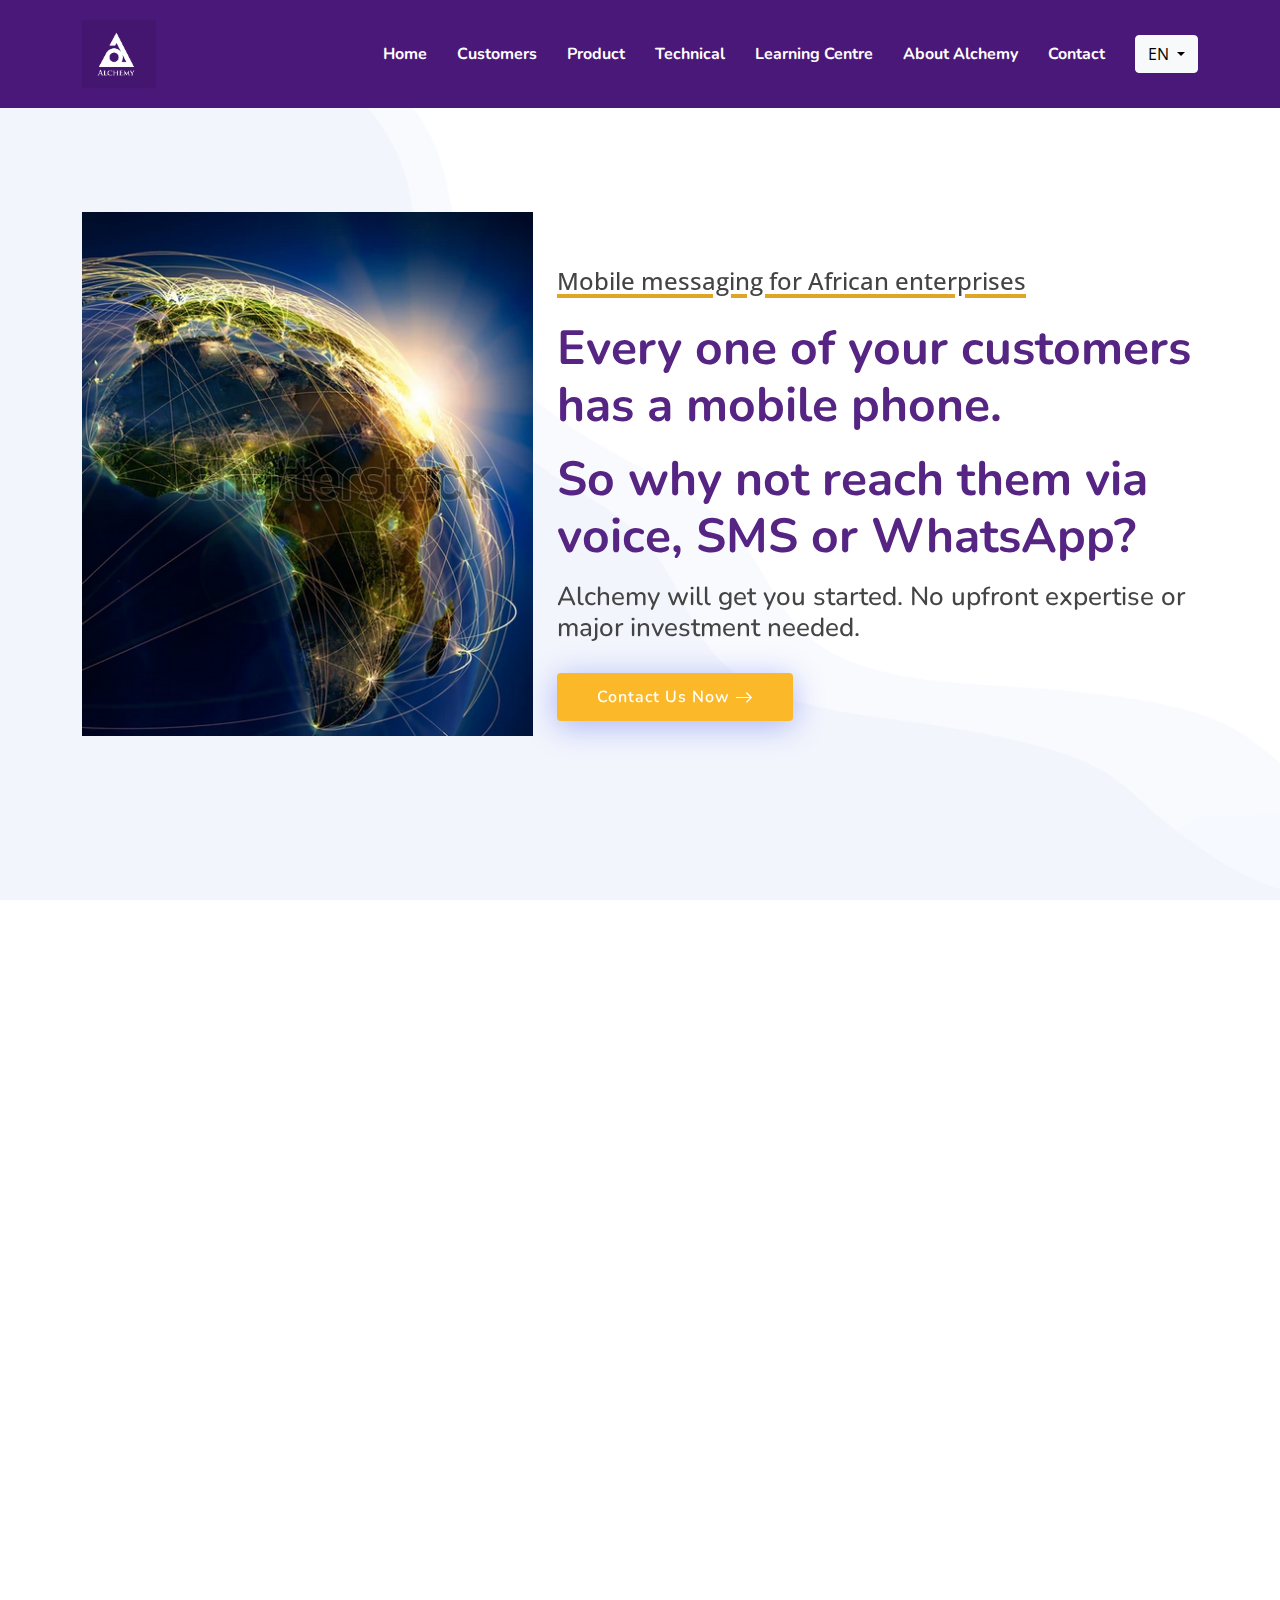
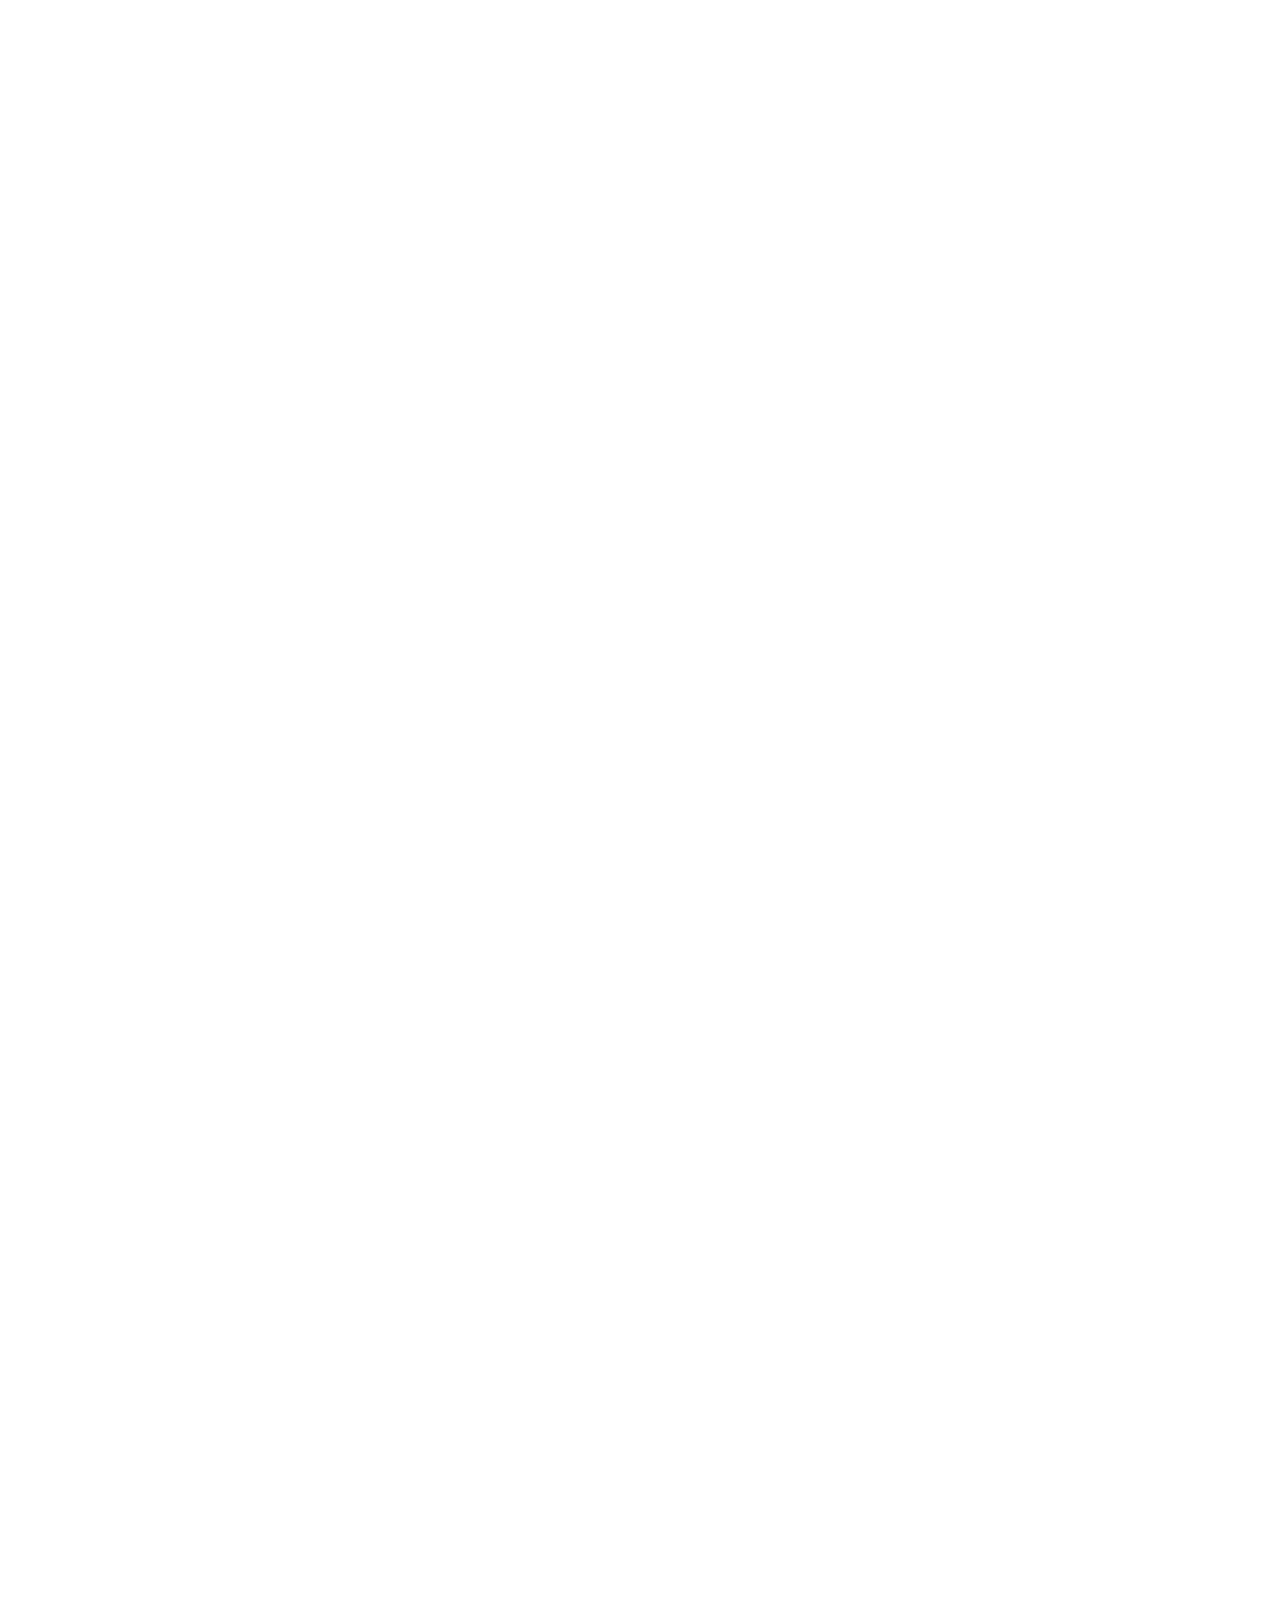
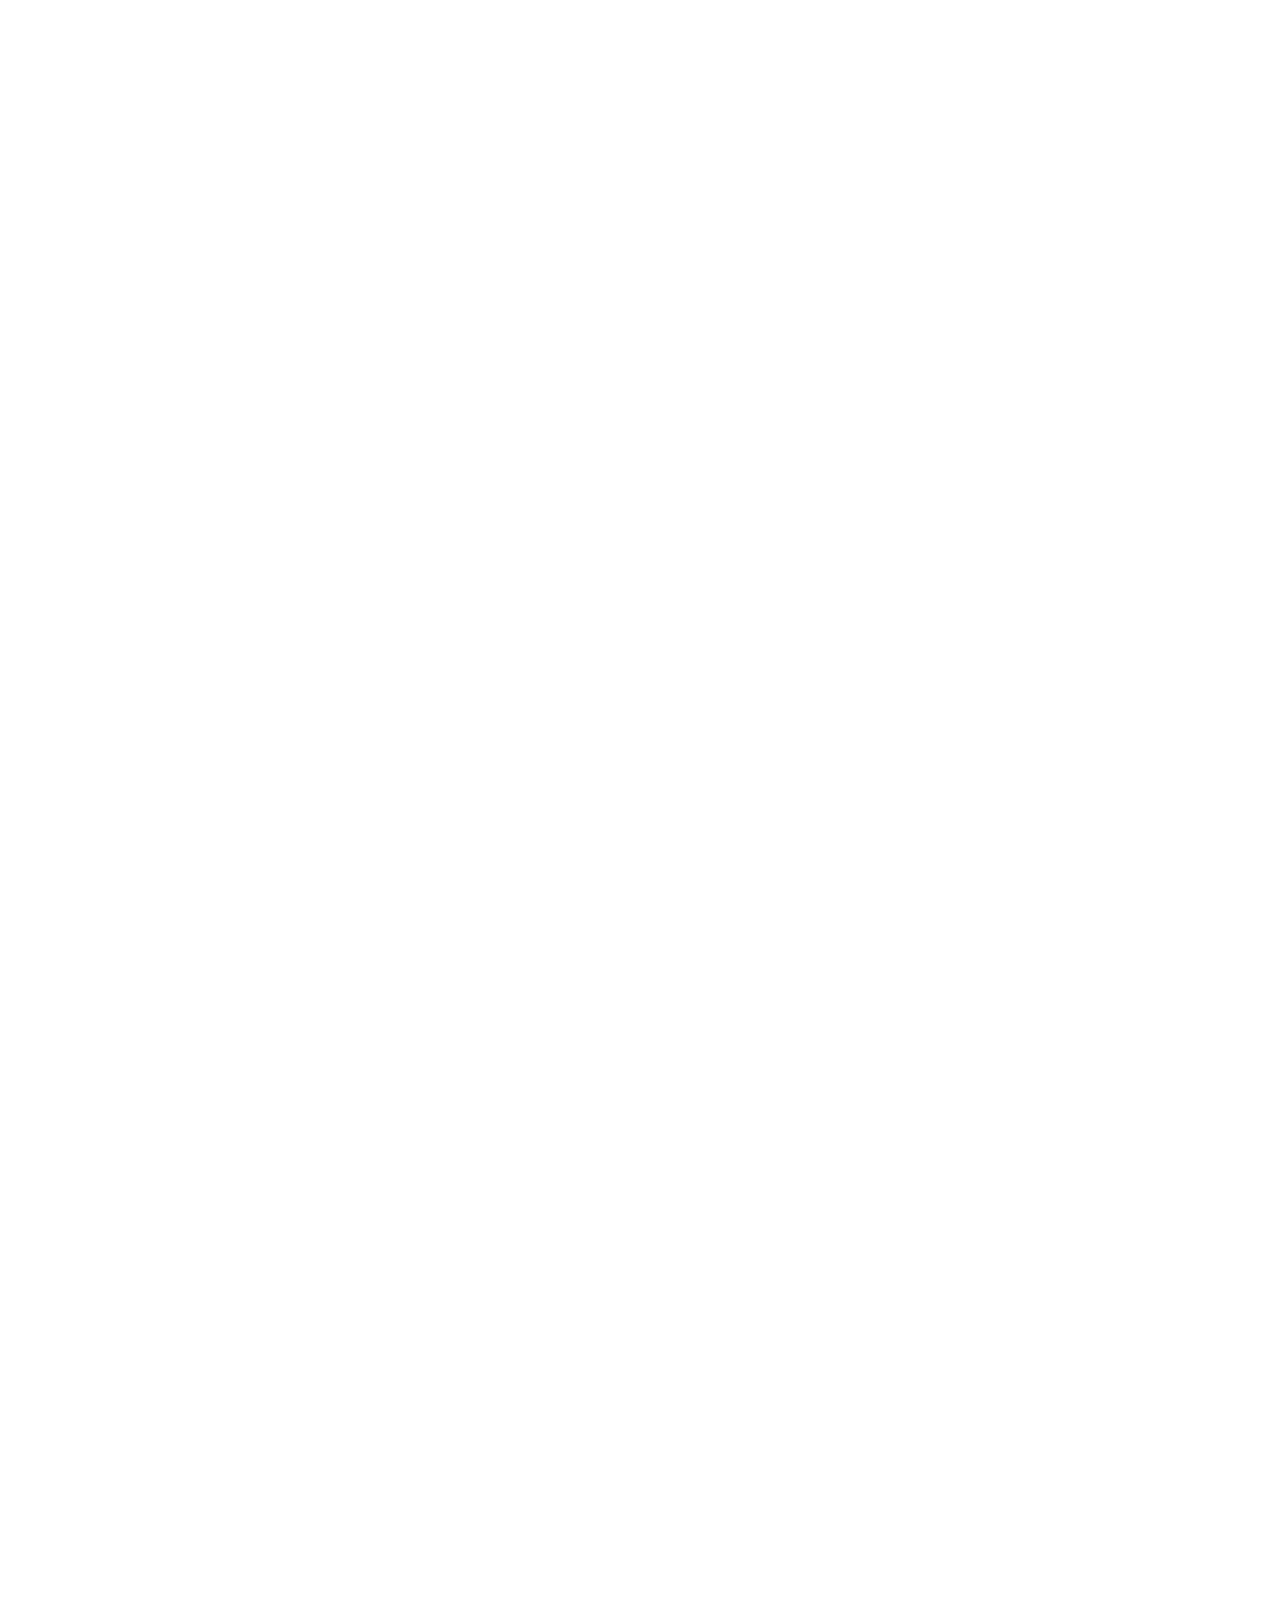
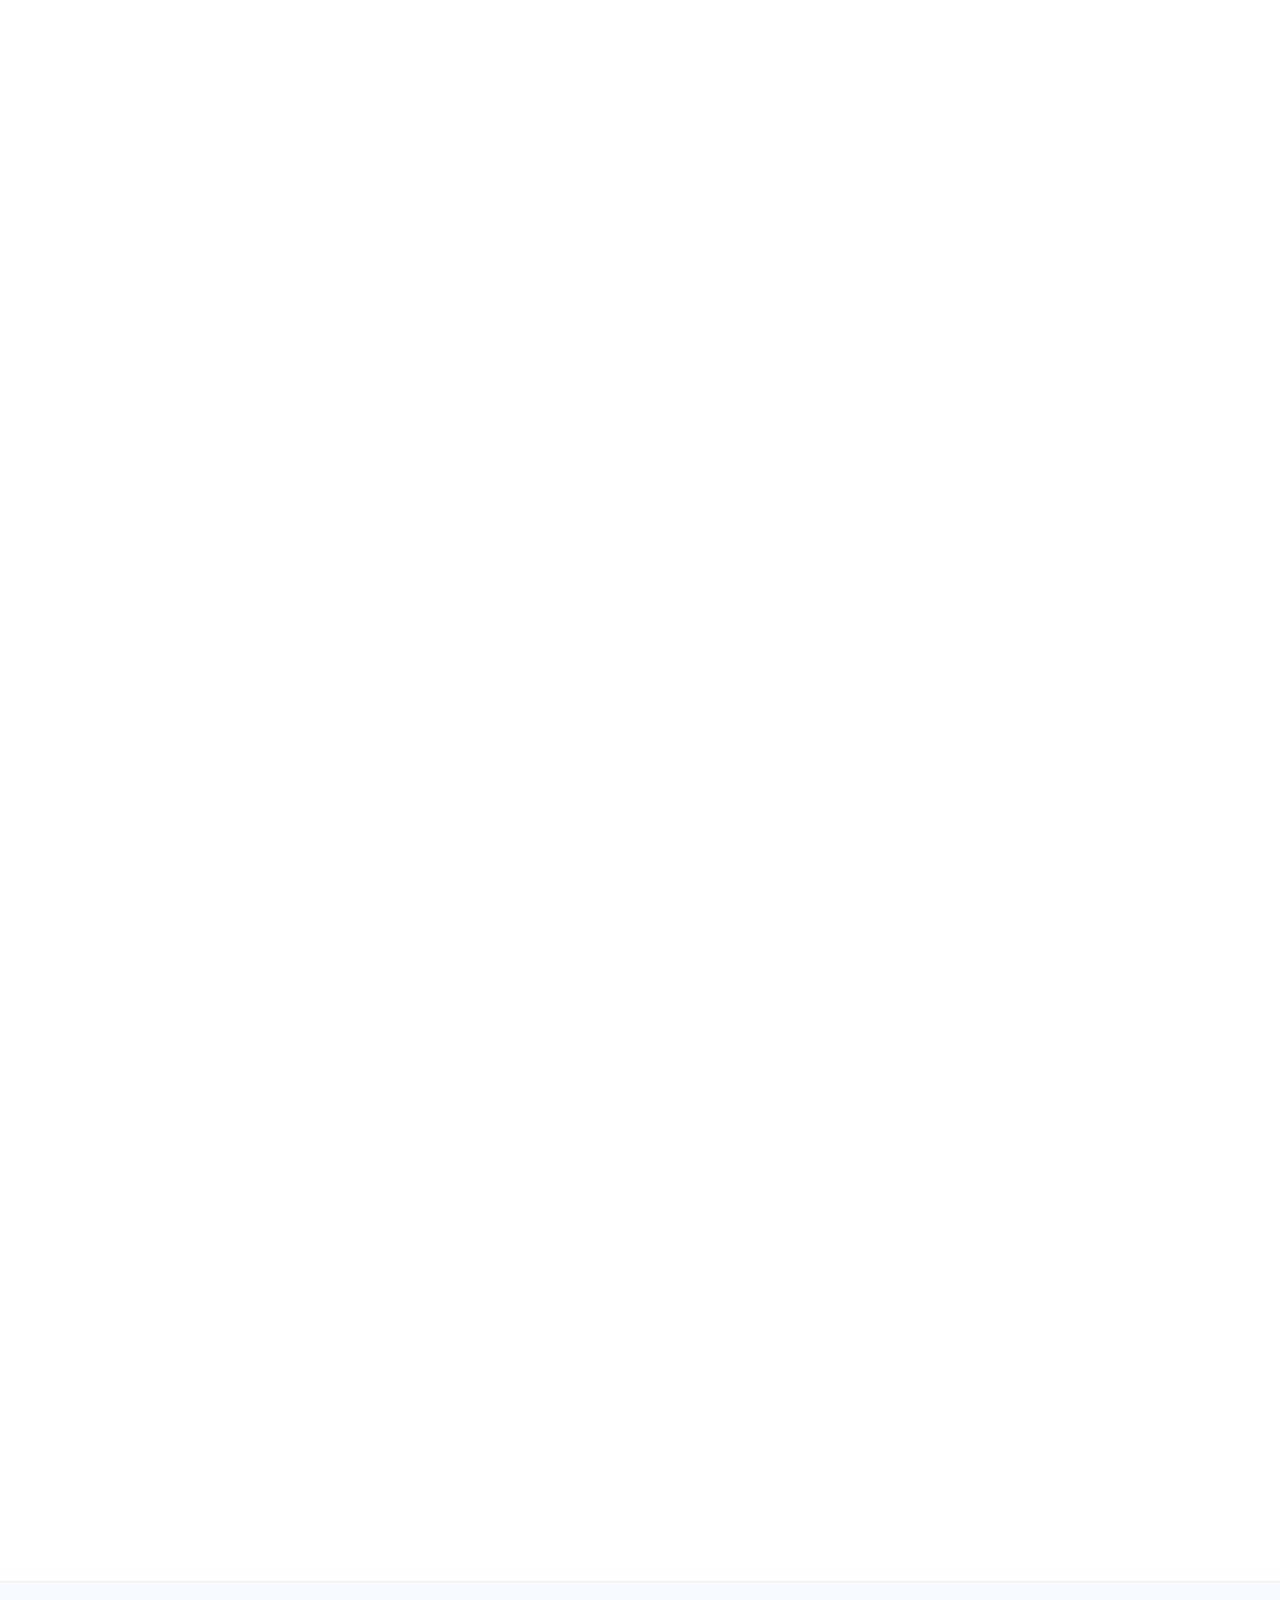
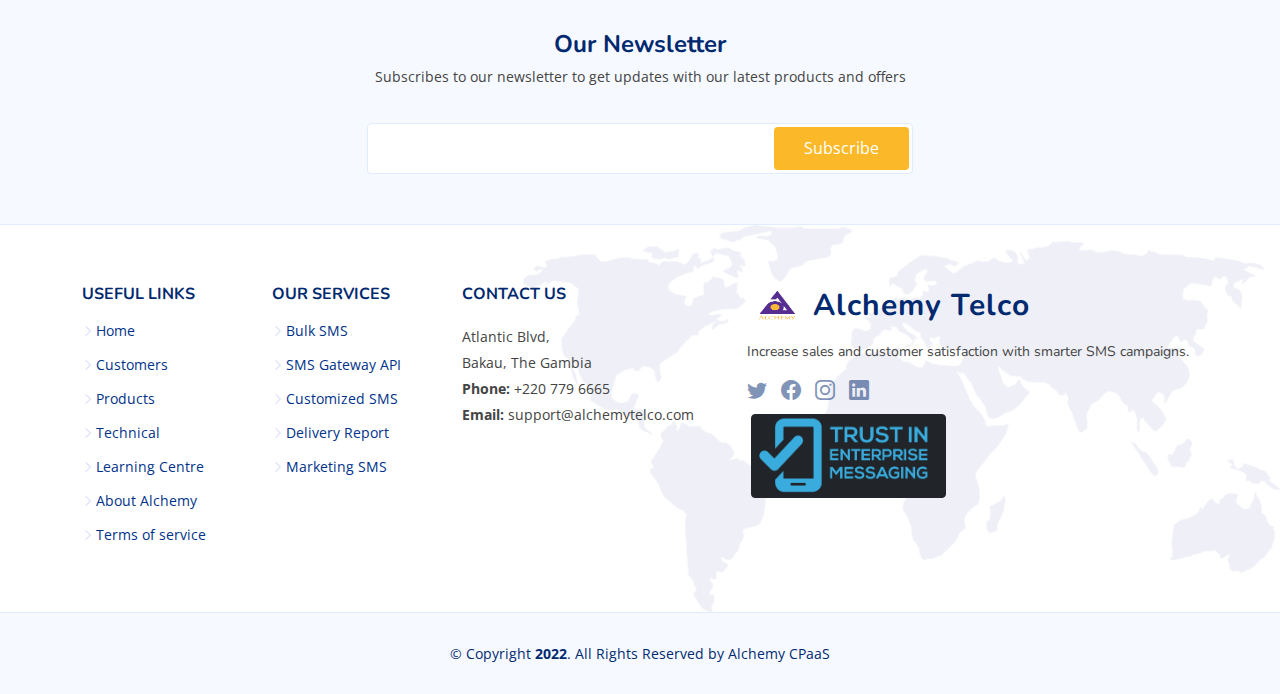
==== index.html @ ebdb703c "first commit" ====
<!DOCTYPE html>
<html lang="en">

<head>
  <meta charset="utf-8">
  <meta content="width=device-width, initial-scale=1.0" name="viewport">

  <title>Alchemy Marketing UI Mockup</title>
  <meta content="" name="description">

  <meta content="" name="keywords">

  <!-- Favicons -->
  <link href="assets/img/favicon.jpg" rel="icon">
  <link href="assets/img/favicon.jpg" rel="apple-touch-icon">

  <!-- Google Fonts -->
  <link href="https://fonts.googleapis.com/css?family=Open+Sans:300,300i,400,400i,600,600i,700,700i|Nunito:300,300i,400,400i,600,600i,700,700i|Poppins:300,300i,400,400i,500,500i,600,600i,700,700i" rel="stylesheet">

  <!-- Vendor CSS Files -->
  <link href="assets/vendor/aos/aos.css" rel="stylesheet">
  <link href="assets/vendor/bootstrap/css/bootstrap.min.css" rel="stylesheet">
  <link href="assets/vendor/bootstrap-icons/bootstrap-icons.css" rel="stylesheet">
  <link href="assets/vendor/glightbox/css/glightbox.min.css" rel="stylesheet">
  <link href="assets/vendor/remixicon/remixicon.css" rel="stylesheet">
  <link href="assets/vendor/swiper/swiper-bundle.min.css" rel="stylesheet">

    <!-- BS5 Icons -->
  <link rel="stylesheet" href="https://cdn.jsdelivr.net/npm/bootstrap-icons@1.8.1/font/bootstrap-icons.css">

  <!-- Template Main CSS File -->
  <link href="assets/css/style.css" rel="stylesheet">

  <!-- Template Main CSS File -->
  <link href="assets/css/custom.css" rel="stylesheet">

  <!-- Flags Icon -->
  <link rel="stylesheet" href="https://cdnjs.cloudflare.com/ajax/libs/flag-icon-css/3.5.0/css/flag-icon.min.css">
</head>

<body>

  <!-- ======= Header ======= -->
  <header id="header" class="header fixed-top">
    <div class="container-fluid container-xl d-flex align-items-center justify-content-between">

      <a href="index.html" class="logo d-flex align-items-center bg-al-purple-img p-1">
        <img src="assets/img/Alchemy logo white_Final.png" class="rounded" alt="logo" width="60" height="60">
      </a>

      <nav id="navbar" class="navbar">
        <ul>
          <li><a class="nav-link scrollto active" href="index.html">Home</a></li>
          <li><a class="nav-link scrollto" href="#!">Customers</a></li>
          <li><a class="nav-link scrollto" href="#!">Product</a></li>
          <li><a class="nav-link scrollto" href="#!">Technical</a></li>
          <li><a class="nav-link scrollto" href="#!">Learning Centre</a></li>
          
          <li><a class="nav-link scrollto" href="#!">About Alchemy</a></li>
          <li><a class="nav-link scrollto" href="#contact">Contact</a></li>
          <!-- <li><a class="getstarted scrollto" href="#about">About Alchemy</a></li> -->
          <li class="ml-5"><a href="#"></a></li>
          <li>
            <div class="dropdown">
              <button type="button" class="btn btn-light dropdown-toggle" data-bs-toggle="dropdown">
                <span class="flag-icon flag-icon-gb"></span><span> EN</span>
              </button>
              <ul class="dropdown-menu bg-light">
                <li>
                  <a class="dropdown-item text-dark" href="#!">
                    <span class="flag-icon flag-icon-fr"></span><span> FR</span>
                  </a>
                </li>
              </ul>
            </div>
          </li>
        </ul>
        <i class="bi bi-list mobile-nav-toggle"></i>
      </nav><!-- .navbar -->

    </div>
  </header><!-- End Header -->

  <!-- ======= Hero Section ======= -->
  <section id="hero" class="hero d-flex align-items-center mt-lg-4">

    <div class="container">
      <div class="row">
        <div class="col-lg-5 hero-img" data-aos="zoom-out" data-aos-delay="200">
          <img src="assets/img/alchemy-bg.png" class="img-fluid" alt="">
        </div>
        <div class="col-lg-7 d-flex flex-column justify-content-center">
          <br/>
          <p data-aos="fade-up" class="al-text-ul h4 mb-4 mt-3">
            Mobile messaging for African enterprises
          </p>
          <h1 data-aos="fade-up" class="text-al-purple mb-3">Every one of your customers has a mobile phone.</h1>
          <h1 data-aos="fade-up" class="text-al-purple">So why not reach them via voice, SMS or WhatsApp?</h1>
          <h2 data-aos="fade-up" data-aos-delay="400">Alchemy will get you started. No upfront expertise or major investment needed.</h2>
          <div data-aos="fade-up" data-aos-delay="600">
            <div class="text-center text-lg-start">
              <a href="#contact" class="btn-get-started scrollto d-inline-flex align-items-center justify-content-center align-self-center bg-al-yellow">
                <span>Contact Us Now</span>
                <i class="bi bi-arrow-right"></i>
              </a>
            </div>
          </div>
        </div>
      </div>
    </div>

  </section><!-- End Hero -->

  <main id="main">
    <!-- ======= About Section ======= -->
    <section id="about" class="about">

      <div class="container" data-aos="fade-up">
        <div class="row gx-0">

          <div class="col-lg-5 justify-content-center bg-al-yellow" data-aos="fade-up" data-aos-delay="200">
            <div class="content bg-al-yellow">
              <h2 class="text-white mb-4">Now is the time to do your customer care and marketing by mobile.</h2>
              
              <h2 class="text-white mb-4">Alchemy has connections with all the mobile networks in the region.</h2>

              <h2 class="text-white mb-4">You can use our simple tools to create, launch and run all of your activity.</h2>
            </div>
          </div>

          <div class="col-lg-7 justify-content-center" data-aos="fade-up" data-aos-delay="200">
            <div class="content">
              <h1 class="text-al-purple"><small>Alchemy can help you to set up…</small></h1>

              <p class="h5 text-al-purple mb-0">
                <i class="bi bi-dot"></i> Confirmation notices and one-time passcodes
              </p>
              <p class="mb-4">
                Send important notifications by text.              
              </p>

              <p class="h5 text-al-purple mb-0">
                <i class="bi bi-dot"></i> Short codes for polls, Text2Win contests and voting 
              </p>
              <p class="mb-4">
                Acquire a mobile short code to start two-way messaging.            
              </p>

              <p class="h5 text-al-purple mb-0">
                <i class="bi bi-dot"></i> Cloud-based communications
              </p>
              <p class="mb-4">
                Use Alchemy's APIs to send messages from your own business systems.            
              </p>

              <div class="text-center text-lg-start">
                <a href="#contact" class="btn-read-more d-inline-flex align-items-center justify-content-center align-self-center bg-al-yellow">
                  <span>Get In Touch</span>
                  <i class="bi bi-arrow-right"></i>
                </a>
              </div>
            </div>
          </div>

        </div>
      </div>

    </section>
    <!-- End About Section -->

        <!-- ======= Clients Section ======= -->
        <section id="clients" class="clients">

          <div class="container" data-aos="fade-up">
    
            <header class="section-header">
              <h2>Our Clients</h2>
              <p>Trusted by African enterprises …</p>
            </header>
    
            <div class="clients-slider swiper">
              <div class="swiper-wrapper align-items-center">
                <div class="swiper-slide"><img src="assets/img/clients/client-1.png" class="img-fluid" alt=""></div>
                <div class="swiper-slide"><img src="assets/img/clients/client-2.png" class="img-fluid" alt=""></div>
                <div class="swiper-slide"><img src="assets/img/clients/client-3.png" class="img-fluid" alt=""></div>
                <div class="swiper-slide"><img src="assets/img/clients/client-4.png" class="img-fluid" alt=""></div>
                <div class="swiper-slide"><img src="assets/img/clients/client-5.png" class="img-fluid" alt=""></div>
                <div class="swiper-slide"><img src="assets/img/clients/client-6.png" class="img-fluid" alt=""></div>
                <div class="swiper-slide"><img src="assets/img/clients/client-7.png" class="img-fluid" alt=""></div>
                <div class="swiper-slide"><img src="assets/img/clients/client-8.png" class="img-fluid" alt=""></div>
                <div class="swiper-slide"><img src="assets/img/clients/client-8.png" class="img-fluid" alt=""></div>
                <div class="swiper-slide"><img src="assets/img/clients/client-9.png" class="img-fluid" alt=""></div>
                <div class="swiper-slide"><img src="assets/img/clients/client-10.png" class="img-fluid" alt=""></div>
                <div class="swiper-slide"><img src="assets/img/clients/client-11.png" class="img-fluid" alt=""></div>
                <div class="swiper-slide"><img src="assets/img/clients/client-12.png" class="img-fluid" alt=""></div>
                <div class="swiper-slide"><img src="assets/img/clients/client-13.png" class="img-fluid" alt=""></div>
                <div class="swiper-slide"><img src="assets/img/clients/client-14.png" class="img-fluid" alt=""></div>
                <div class="swiper-slide"><img src="assets/img/clients/client-15.png" class="img-fluid" alt=""></div>
              </div>
              <div class="swiper-pagination"></div>
            </div>
          </div>
    
        </section>
        <!-- End Clients Section -->


    <!-- ======= Counts Section ======= -->
    <section id="counts" class="counts">
      <div class="container" data-aos="fade-up">

        <div class="row gy-4">

          <div class="col-lg-3 col-md-6">
            <div class="count-box">
              <i class="bi bi-emoji-smile"></i>
              <div>
                <span data-purecounter-start="0" data-purecounter-end="100" data-purecounter-duration="1" class="purecounter"></span>
                <p>Registered Users</p>
              </div>
            </div>
          </div>

          <div class="col-lg-3 col-md-6">
            <div class="count-box">
              <i class="bi bi-people" style="color: #ee6c20;"></i>
              <div>
                <span data-purecounter-start="0" data-purecounter-end="6" data-purecounter-duration="1" class="purecounter"></span>
                <p>Years in Service</p>
              </div>
            </div>
          </div>

          <div class="col-lg-3 col-md-6">
            <div class="count-box">
              <i class="bi bi-headset" style="color: #15be56;"></i>
              <div>
                <span data-purecounter-start="0" data-purecounter-end="24" data-purecounter-duration="1" class="purecounter"></span>
                <p>24/7 Friendly Support</p>
              </div>
            </div>
          </div>

          <div class="col-lg-3 col-md-6">
            <div class="count-box">
              <i class="bi bi-people" style="color: #bb0852;"></i>
              <div>
                <span data-purecounter-start="0" data-purecounter-end="15" data-purecounter-duration="1" class="purecounter"></span>
                <p>Hard Workers</p>
              </div>
            </div>
          </div>

        </div>

      </div>
    </section><!-- End Counts Section -->


    <!-- ======= Services Section ======= -->
    <section id="services" class="services">

      <div class="container" data-aos="fade-up">

        <header class="section-header">
          <h2>Services</h2>
          <p>The most innovative, easy to use, and comprehensive bulk SMS service platform in The gambia</p>
        </header>

        <div class="row gy-4">

          <div class="col-lg-4 col-md-6" data-aos="fade-up" data-aos-delay="200">
            <div class="service-box blue">
              <i class="ri-mail-line icon"></i>
              <h3>Bulk SMS</h3>
            </div>
          </div>

          <div class="col-lg-4 col-md-6" data-aos="fade-up" data-aos-delay="300">
            <div class="service-box orange">
              <i class="ri-line-chart-fill icon"></i>
              <h3>Increase engagement with mobile solutions</h3>
            </div>
          </div>

          <div class="col-lg-4 col-md-6" data-aos="fade-up" data-aos-delay="400">
            <div class="service-box green">
              <i class="ri-dashboard-2-line icon"></i>
              <h3>Easily send powerful bulk SMS campaigns</h3>
            </div>
          </div>

          <div class="col-lg-4 col-md-6" data-aos="fade-up" data-aos-delay="500">
            <div class="service-box red">
              <i class="ri-timer-line icon"></i>
              <h3>Schedule SMS</h3>
            </div>
          </div>

          <div class="col-lg-4 col-md-6" data-aos="fade-up" data-aos-delay="600">
            <div class="service-box purple">
              <i class="ri-code-line icon"></i>
              <h3>Developer API</h3>
            </div>
          </div>

          <div class="col-lg-4 col-md-6" data-aos="fade-up" data-aos-delay="700">
            <div class="service-box pink">
              <i class="ri-pie-chart-fill icon"></i>
              <h3>Crystal Clear Delivery Report</h3>
            </div>
          </div>

        </div>

      </div>

    </section><!-- End Services Section -->

    <!-- ======= F.A.Q Section ======= -->
    <section id="faq" class="faq">

      <div class="container" data-aos="fade-up">

        <header class="section-header">
          <h2>F.A.Q</h2>
          <p>Frequently Asked Questions</p>
        </header>

        <div class="row">
          <div class="col-lg-12">
            <!-- F.A.Q List 1-->
            <div class="accordion accordion-flush" id="faqlist1">
              <div class="accordion-item">
                <h2 class="accordion-header">
                  <button class="accordion-button collapsed" type="button" data-bs-toggle="collapse" data-bs-target="#faq-content-1">
                    What is bulk SMS? How do businesses use bulk SMS services?
                  </button>
                </h2>
                <div id="faq-content-1" class="accordion-collapse collapse" data-bs-parent="#faqlist1">
                  <div class="accordion-body">
                  <p>'Bulk SMS' or 'bulk messaging' refers to businesses sending SMS to one or more recipients via bulk SMS service providers. 
                    Bulk SMS can scale up to millions of recipients in the case of informational or promotional broadcasts. Alternatively, bulk SMS can also mean individual SMS sent to customers upon an action e.g. receiving an alert on credit card transaction. Both these activities can be easily carried out from bulk SMS service providers as they allow businesses to create, schedule, send and track bulk SMS campaigns.</p>
                  </div>
                </div>
              </div>

              <div class="accordion-item">
                <h2 class="accordion-header">
                  <button class="accordion-button collapsed" type="button" data-bs-toggle="collapse" data-bs-target="#faq-content-2">
                    Why should businesses use bulk SMS?
                  </button>
                </h2>
                <div id="faq-content-2" class="accordion-collapse collapse" data-bs-parent="#faqlist1">
                  <div class="accordion-body">
                    <p> In today's mobile world, SMS beats all the other channels hands down with 97% open rates (vs 10%-30% open rates for email and social media channels) and ten times the response rate. By embedding actionable links within the message, bulk SMS can even help improve conversion rates across the customer lifecycle - acquisition, engagement and retention. </p>
                  </div>
                </div>
              </div>

              <div class="accordion-item">
                <h2 class="accordion-header">
                  <button class="accordion-button collapsed" type="button" data-bs-toggle="collapse" data-bs-target="#faq-content-3">
                    Why Alchemy Telco. is Best Bulk SMS service provider in The Gambia?
                  </button>
                </h2>
                <div id="faq-content-3" class="accordion-collapse collapse" data-bs-parent="#faqlist1">
                  <div class="accordion-body">
                  <p>Free SMS for testing: Alchemy Telco provide facility to test its bulk message service in free. After signup user can send Free SMS for testing. With Free SMS user can check our system working and delivery reports.</p>
                  <p>Thousands of Bulk SMS: Alchemy Telco system is designed to deliver thousands of SMS at a time. Our system has multiple SMS routes in which we distribute SMS load so that delivery of SMS will be quick.</p>
                  <p>Transparent and less costly SMS: Alchemy Telco  system is very simple to use also every information is mentioned on platform. With such quality and professional service, Alchemy Telco. is also the cheapest SMS provider in the Gambian SMS industry.</p>
                  </div>
                </div>
              </div>

              <div class="accordion-item">
                <h2 class="accordion-header">
                  <button class="accordion-button collapsed" type="button" data-bs-toggle="collapse" data-bs-target="#faq-content-4">
                    How to send bulk SMS online?
                  </button>
                </h2>
                <div id="faq-content-4" class="accordion-collapse collapse" data-bs-parent="#faqlist1">
                  <div class="accordion-body">
                    <p><a href="https://www.alchemytelco.com/register/">Sign up&nbsp;</a> for a Alchemy Telco account</p>
                    <p>Buy SMS credits</p>
                    <p>Add or upload contacts</p>
                    <p>Compose your SMS and send.</p>
                  </div>
                </div>
              </div>

            </div>
          </div>

        </div>

      </div>

    </section><!-- End F.A.Q Section -->

    <!-- ======= Testimonials Section ======= -->
    <section id="testimonials" class="testimonials">

      <div class="container" data-aos="fade-up">

        <header class="section-header">
          <h2>Testimonials</h2>
          <p>What they are saying about us</p>
        </header>

        <div class="testimonials-slider swiper" data-aos="fade-up" data-aos-delay="200">
          <div class="swiper-wrapper">

            <div class="swiper-slide">
              <div class="testimonial-item">
                <div class="stars">
                  <i class="bi bi-star-fill"></i><i class="bi bi-star-fill"></i><i class="bi bi-star-fill"></i><i class="bi bi-star-fill"></i><i class="bi bi-star-fill"></i>
                </div>
                <p>
                  I think I should commend the efforts of the staff of Nigeria Bulk SMS. You guys are giving great service to your customers!!!
                </p>
                <div class="profile mt-auto">
                  <img src="https://cdn1.iconfinder.com/data/icons/user-pictures/100/unknown-512.png" class="testimonial-img" alt="">
                  <h3>Ousman Kebbeh</h3>
                  <h4>Ceo &amp; Founder</h4>
                </div>
              </div>
            </div><!-- End testimonial item -->

            <div class="swiper-slide">
              <div class="testimonial-item">
                <div class="stars">
                  <i class="bi bi-star-fill"></i><i class="bi bi-star-fill"></i><i class="bi bi-star-fill"></i><i class="bi bi-star-fill"></i><i class="bi bi-star-fill"></i>
                </div>
                <p>
                  Export tempor illum tamen malis malis eram quae irure esse labore quem cillum quid cillum eram malis quorum velit fore eram velit sunt aliqua noster fugiat irure amet legam anim culpa.
                </p>
                <div class="profile mt-auto">
                  <img src="https://cdn1.iconfinder.com/data/icons/user-pictures/100/unknown-512.png" class="testimonial-img" alt="">
                  <h3>Sara Wilsson</h3>
                  <h4>Designer</h4>
                </div>
              </div>
            </div><!-- End testimonial item -->

            <div class="swiper-slide">
              <div class="testimonial-item">
                <div class="stars">
                  <i class="bi bi-star-fill"></i><i class="bi bi-star-fill"></i><i class="bi bi-star-fill"></i><i class="bi bi-star-fill"></i><i class="bi bi-star-fill"></i>
                </div>
                <p>
                  Personally, I think what differentiates your brand from other SMS providers is transparency. No corner cutting, no hidden charges. You have earned my trust!
                </p>
                <div class="profile mt-auto">
                  <img src="https://cdn1.iconfinder.com/data/icons/user-pictures/100/unknown-512.png" class="testimonial-img" alt="">
                  <h3>Omar Jagne</h3>
                  <h4>Store Owner</h4>
                </div>
              </div>
            </div><!-- End testimonial item -->

            <div class="swiper-slide">
              <div class="testimonial-item">
                <div class="stars">
                  <i class="bi bi-star-fill"></i><i class="bi bi-star-fill"></i><i class="bi bi-star-fill"></i><i class="bi bi-star-fill"></i><i class="bi bi-star-fill"></i>
                </div>
                <p>
                  I was introduced to your bulk SMS website by a friend and I registered. It is nice doing business with you. Amazing customer support that are always ready to attend to my needs.
                </p>
                <div class="profile mt-auto">
                  <img src="https://cdn1.iconfinder.com/data/icons/user-pictures/100/unknown-512.png" class="testimonial-img" alt="">
                  <h3>Binta Touray</h3>
                  <h4>Freelancer</h4>
                </div>
              </div>
            </div><!-- End testimonial item -->

            <div class="swiper-slide">
              <div class="testimonial-item">
                <div class="stars">
                  <i class="bi bi-star-fill"></i><i class="bi bi-star-fill"></i><i class="bi bi-star-fill"></i><i class="bi bi-star-fill"></i><i class="bi bi-star-fill"></i>
                </div>
                <p>
                  Wow! The Personalized SMS “Text Merge” feature stands out. It has become easier for me to personalize messages to thousands of recipients. They get the messages with their names and any other information.
                </p>
                <div class="profile mt-auto">
                  <img src="https://cdn1.iconfinder.com/data/icons/user-pictures/100/unknown-512.png" class="testimonial-img" alt="">
                  <h3>Abubacarr Kassama</h3>
                  <h4>Entrepreneur</h4>
                </div>
              </div>
            </div><!-- End testimonial item -->

          </div>
          <div class="swiper-pagination"></div>
        </div>

      </div>

    </section><!-- End Testimonials Section -->

    <!-- ======= Team Section ======= -->
    <section id="team" class="team">

      <div class="container" data-aos="fade-up">

        <header class="section-header">
          <h2>Team</h2>
          <p>Our Experienced & Professional Team</p>
        </header>

        <div class="row gy-4">

          <div class="col-lg-3 col-md-6 d-flex align-items-stretch" data-aos="fade-up" data-aos-delay="100">
            <div class="member">
              <div class="member-img">
                <img src="assets/img/team/malick-dibba_97256_20220216.jpg" class="img-fluid" alt="">
                <div class="social">
                  <a href=""><i class="bi bi-twitter"></i></a>
                  <a href=""><i class="bi bi-facebook"></i></a>
                  <a href=""><i class="bi bi-instagram"></i></a>
                  <a href=""><i class="bi bi-linkedin"></i></a>
                </div>
              </div>
              <div class="member-info">
                <h4>Malick Momodou Dibba</h4>
                <span>CEO - Chief Executive Officer</span>
                <p>Velit aut quia fugit et et. Dolorum ea voluptate vel tempore tenetur ipsa quae aut. Ipsum exercitationem iure minima enim corporis et voluptate.</p>
              </div>
            </div>
          </div>

          <div class="col-lg-3 col-md-6 d-flex align-items-stretch" data-aos="fade-up" data-aos-delay="200">
            <div class="member">
              <div class="member-img">
                <img src="assets/img/team/kim-buller_40647_20220216.JPG" class="img-fluid" alt="">
                <div class="social">
                  <a href=""><i class="bi bi-twitter"></i></a>
                  <a href=""><i class="bi bi-facebook"></i></a>
                  <a href=""><i class="bi bi-instagram"></i></a>
                  <a href=""><i class="bi bi-linkedin"></i></a>
                </div>
              </div>
              <div class="member-info">
                <h4>Kim Buller</h4>
                <span>CFO (Chief Finance Officer)</span>
                <p>Quo esse repellendus quia id. Est eum et accusantium pariatur fugit nihil minima suscipit corporis. Voluptate sed quas reiciendis animi neque sapiente.</p>
              </div>
            </div>
          </div>

          <div class="col-lg-3 col-md-6 d-flex align-items-stretch" data-aos="fade-up" data-aos-delay="300">
            <div class="member">
              <div class="member-img">
                <img src="assets/img/team/bai-lamin_59887_20220216.jpg" class="img-fluid" alt="">
                <div class="social">
                  <a href=""><i class="bi bi-twitter"></i></a>
                  <a href=""><i class="bi bi-facebook"></i></a>
                  <a href=""><i class="bi bi-instagram"></i></a>
                  <a href=""><i class="bi bi-linkedin"></i></a>
                </div>
              </div>
              <div class="member-info">
                <h4>Bai Lamin Dondeh</h4>
                <span>CTO -  (Chief Technical Officer)</span>
                <p>Vero omnis enim consequatur. Voluptas consectetur unde qui molestiae deserunt. Voluptates enim aut architecto porro aspernatur molestiae modi.</p>
              </div>
            </div>
          </div>

          <div class="col-lg-3 col-md-6 d-flex align-items-stretch" data-aos="fade-up" data-aos-delay="400">
            <div class="member">
              <div class="member-img">
                <img src="assets/img/team/soma-njie_10099_20220216.jpg" class="img-fluid" alt="">
                <div class="social">
                  <a href=""><i class="bi bi-twitter"></i></a>
                  <a href=""><i class="bi bi-facebook"></i></a>
                  <a href=""><i class="bi bi-instagram"></i></a>
                  <a href=""><i class="bi bi-linkedin"></i></a>
                </div>
              </div>
              <div class="member-info">
                <h4>Soma Njie</h4>
                <span>BDL - (Business Development and Legal)</span>
                <p>Rerum voluptate non adipisci animi distinctio et deserunt amet voluptas. Quia aut aliquid doloremque ut possimus ipsum officia.</p>
              </div>
            </div>
          </div>

        </div>

      </div>

    </section>
    <!-- End Team Section -->

    <!-- ======= Recent Blog Posts Section ======= -->
    <section id="recent-blog-posts" class="recent-blog-posts">

      <div class="container" data-aos="fade-up">

        <header class="section-header">
          <h2>Blog</h2>
          <p>Recent posts form our Blog</p>
        </header>

        <div class="row">

          <div class="col-lg-4">
            <div class="post-box">
              <div class="post-img"><img src="assets/img/blog/blog-1.jpg" class="img-fluid" alt=""></div>
              <span class="post-date">Tue, September 15</span>
              <h3 class="post-title">How to Use Transactional Sms to Grow Your Business Faster In 2022</h3>
              <a href="#" class="readmore stretched-link mt-auto"><span>Read More</span><i class="bi bi-arrow-right"></i></a>
            </div>
          </div>

          <div class="col-lg-4">
            <div class="post-box">
              <div class="post-img"><img src="assets/img/blog/blog-2.jpg" class="img-fluid" alt=""></div>
              <span class="post-date">Fri, August 28</span>
              <h3 class="post-title">7 Powerful Bulk Sms Marketing Strategies to Engage and Retain Customers</h3>
              <a href="#" class="readmore stretched-link mt-auto"><span>Read More</span><i class="bi bi-arrow-right"></i></a>
            </div>
          </div>

          <div class="col-lg-4">
            <div class="post-box">
              <div class="post-img"><img src="assets/img/blog/blog-3.jpg" class="img-fluid" alt=""></div>
              <span class="post-date">Mon, July 11</span>
              <h3 class="post-title">Why Choose Alchemy Bulk SMS Platform?</h3>
              <a href="#" class="readmore stretched-link mt-auto"><span>Read More</span><i class="bi bi-arrow-right"></i></a>
            </div>
          </div>

        </div>

      </div>

    </section><!-- End Recent Blog Posts Section -->

    <!-- ======= Contact Section ======= -->
    <section id="contact" class="contact">

      <div class="container" data-aos="fade-up">

        <header class="section-header">
          <h2>Contact</h2>
          <p>Contact Us</p>
        </header>

        <div class="row gy-4">

          <div class="col-lg-6">

            <div class="row gy-4">
              <div class="col-md-6">
                <div class="info-box">
                  <i class="bi bi-geo-alt"></i>
                  <h3>Address</h3>
                  <p>Atlantic Blvd, <br>Bakau, The Gambia</p>
                </div>
              </div>
              <div class="col-md-6">
                <div class="info-box">
                  <i class="bi bi-telephone"></i>
                  <h3>Call Us</h3>
                  <p>+220 779 6665<br/>+220 766 2013</p>
                </div>
              </div>
              <div class="col-md-6">
                <div class="info-box">
                  <i class="bi bi-envelope"></i>
                  <h3>Email Us</h3>
                  <p>support@alchemytelco.com<br>alchemytelco@example.com</p>
                </div>
              </div>
              <div class="col-md-6">
                <div class="info-box">
                  <i class="bi bi-clock"></i>
                  <h3>Open Hours</h3>
                  <p>Monday - Friday<br>9:00AM - 05:00PM</p>
                </div>
              </div>
            </div>

          </div>

          <div class="col-lg-6">
            <form action="forms/contact.php" method="post" class="php-email-form">
              <div class="row gy-4">

                <div class="col-md-6">
                  <input type="text" name="name" class="form-control" placeholder="Your Name" required>
                </div>

                <div class="col-md-6 ">
                  <input type="email" class="form-control" name="email" placeholder="Your Email" required>
                </div>

                <div class="col-md-12">
                  <input type="text" class="form-control" name="subject" placeholder="Subject" required>
                </div>

                <div class="col-md-12">
                  <textarea class="form-control" name="message" rows="6" placeholder="Message" required></textarea>
                </div>

                <div class="col-md-12 text-center">
                  <div class="loading">Loading</div>
                  <div class="error-message"></div>
                  <div class="sent-message">Your message has been sent. Thank you!</div>

                  <button type="submit" class="bg-al-yellow">Send Message</button>
                </div>

              </div>
            </form>

          </div>

        </div>

      </div>

    </section><!-- End Contact Section -->

  </main><!-- End #main -->

  <!-- ======= Footer ======= -->
  <footer id="footer" class="footer">

    <div class="footer-newsletter">
      <div class="container">
        <div class="row justify-content-center">
          <div class="col-lg-12 text-center">
            <h4>Our Newsletter</h4>
            <p>Subscribes to our newsletter to get updates with our latest products and offers</p>
          </div>
          <div class="col-lg-6">
            <form action="" method="post">
              <input type="email" name="email"><input type="submit" class="bg-al-yellow" value="Subscribe">
            </form>
          </div>
        </div>
      </div>
    </div>

    <div class="footer-top">
      <div class="container">
        <div class="row gy-4">

          <div class="col-lg-2 col-6 footer-links">
            <h4>Useful Links</h4>
            <ul>
              <li><i class="bi bi-chevron-right"></i> <a href="index.html">Home</a></li>
              <li><i class="bi bi-chevron-right"></i> <a href="#!">Customers</a></li>
              <li><i class="bi bi-chevron-right"></i> <a href="#!">Products</a></li>
              <li><i class="bi bi-chevron-right"></i> <a href="#!">Technical</a></li>
              <li><i class="bi bi-chevron-right"></i> <a href="#!">Learning Centre</a></li>
              <li><i class="bi bi-chevron-right"></i> <a href="#!">About Alchemy</a></li>
              <li><i class="bi bi-chevron-right"></i> <a href="#!">Terms of service</a></li>
            </ul>
          </div>

          <div class="col-lg-2 col-6 footer-links">
            <h4>Our Services</h4>
            <ul>
              <li><i class="bi bi-chevron-right"></i> <a href="#!">Bulk SMS</a></li>
              <li><i class="bi bi-chevron-right"></i> <a href="#!">SMS Gateway API</a></li>
              <li><i class="bi bi-chevron-right"></i> <a href="#!">Customized SMS</a></li>
              <li><i class="bi bi-chevron-right"></i> <a href="#!">Delivery Report</a></li>
              <li><i class="bi bi-chevron-right"></i> <a href="#!">Marketing SMS</a></li>
            </ul>
          </div>

          <div class="col-lg-3 col-md-12 footer-contact text-center text-md-start">
            <h4>Contact Us</h4>
            <p>
              Atlantic Blvd,<br/>
              Bakau, The Gambia<br/>
              <strong>Phone:</strong> +220 779 6665<br>
              <strong>Email:</strong> support@alchemytelco.com<br>
            </p>
          </div>

          <div class="col-lg-5 col-md-12 footer-info">
            <a href="index.html" class="logo d-flex align-items-center">
              <img src="assets/img/Alchemy logo_Final.png" class="rounded" alt="logo" width="60" height="60">
              <span>Alchemy Telco</span>
            </a>
            <p>Increase sales and customer satisfaction with smarter SMS campaigns.</p>
            <div class="social-links mt-3">
              <a href="#" class="twitter"><i class="bi bi-twitter"></i></a>
              <a href="#" class="facebook"><i class="bi bi-facebook"></i></a>
              <a href="#" class="instagram"><i class="bi bi-instagram"></i></a>
              <a href="#" class="linkedin"><i class="bi bi-linkedin"></i></a>
            </div>
            <div class="p-1 mt-2">
              <img src="assets/img/TEM_Logo_Blue.png" class="rounded border border-dark bg-dark" alt="Cinque Terre" height="84">
            </div>
          </div>

        </div>
      </div>
    </div>

    <div class="container">
      <div class="copyright">
        &copy; Copyright <strong><span>2022</span></strong>. All Rights Reserved by Alchemy CPaaS
      </div>
    </div>
  </footer><!-- End Footer -->

  <a href="#" class="back-to-top d-flex align-items-center justify-content-center bg-al-yellow"><i class="bi bi-arrow-up-short"></i></a>

  <!-- Vendor JS Files -->
  <script src="assets/vendor/purecounter/purecounter.js"></script>
  <script src="assets/vendor/aos/aos.js"></script>
  <script src="assets/vendor/bootstrap/js/bootstrap.bundle.min.js"></script>
  <script src="assets/vendor/glightbox/js/glightbox.min.js"></script>
  <script src="assets/vendor/isotope-layout/isotope.pkgd.min.js"></script>
  <script src="assets/vendor/swiper/swiper-bundle.min.js"></script>
  <script src="assets/vendor/php-email-form/validate.js"></script>

  <!-- Template Main JS File -->
  <script src="assets/js/main.js"></script>

</body>

</html>
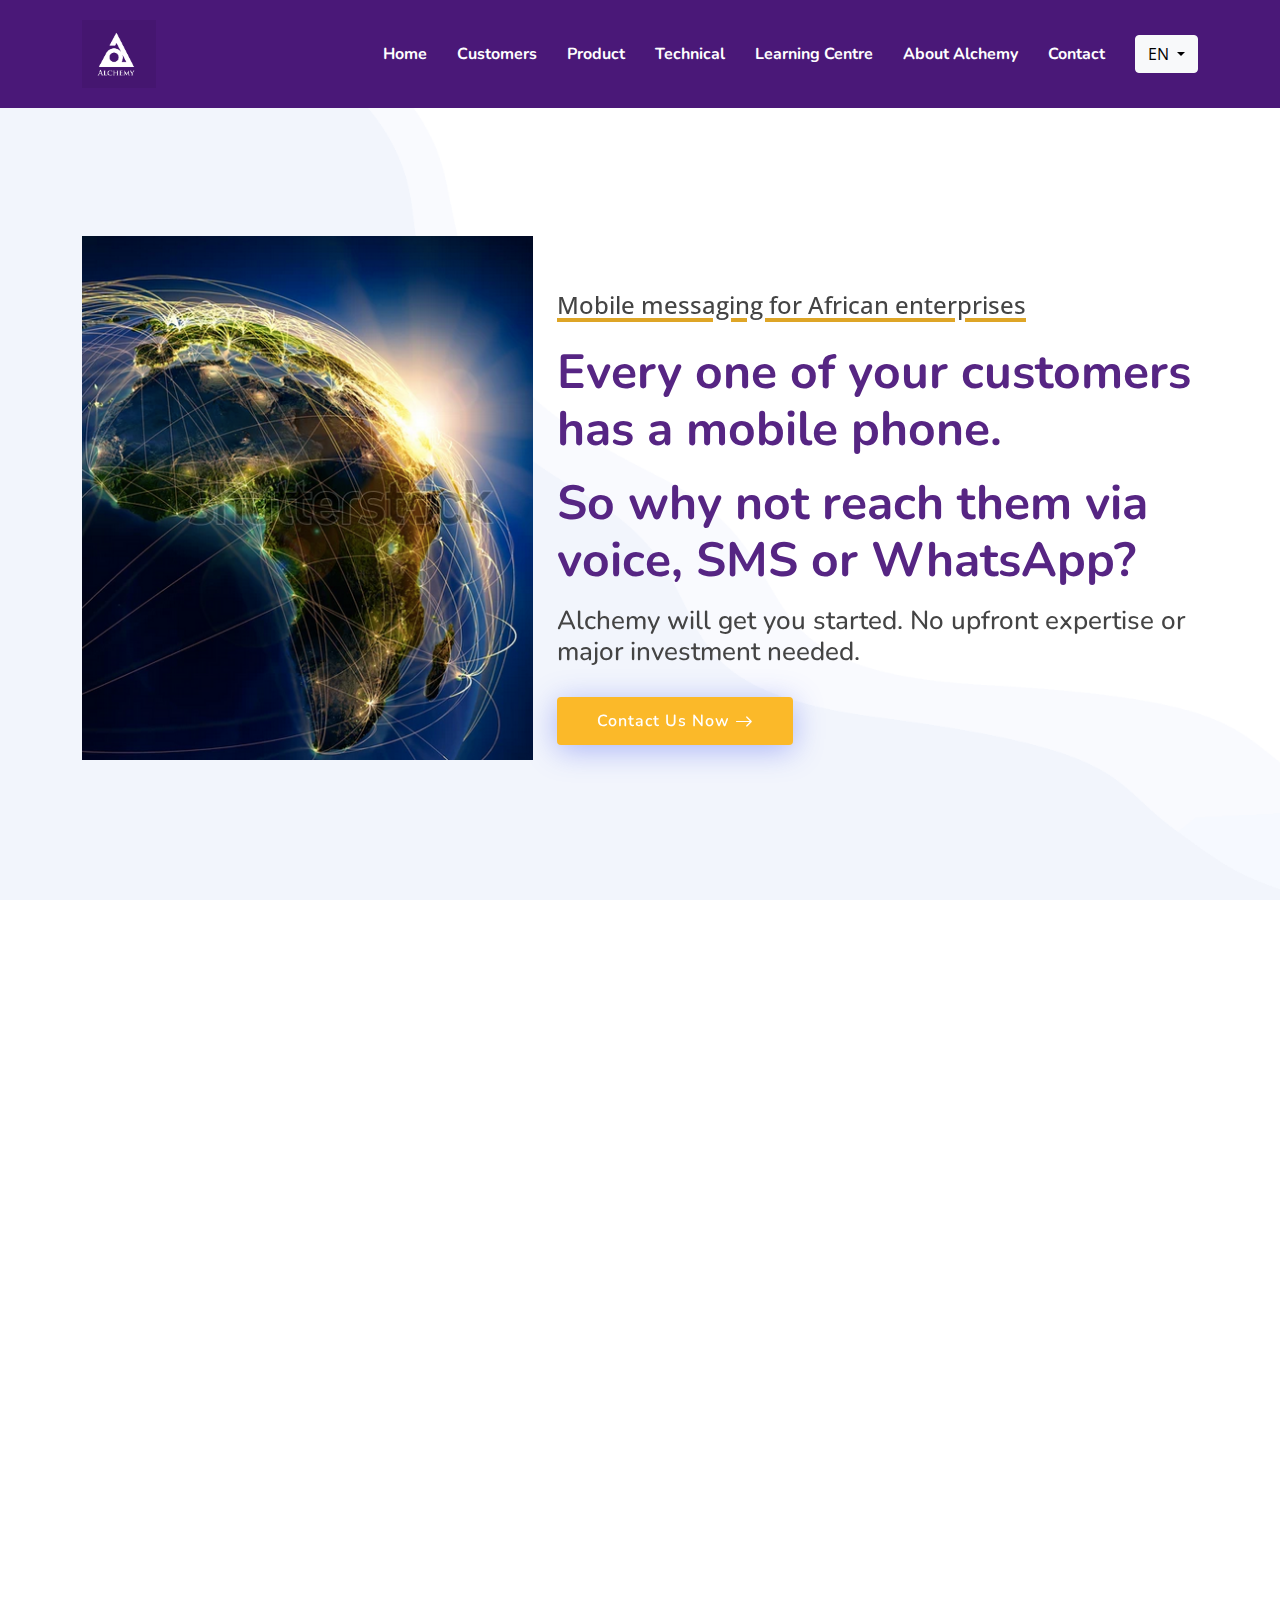
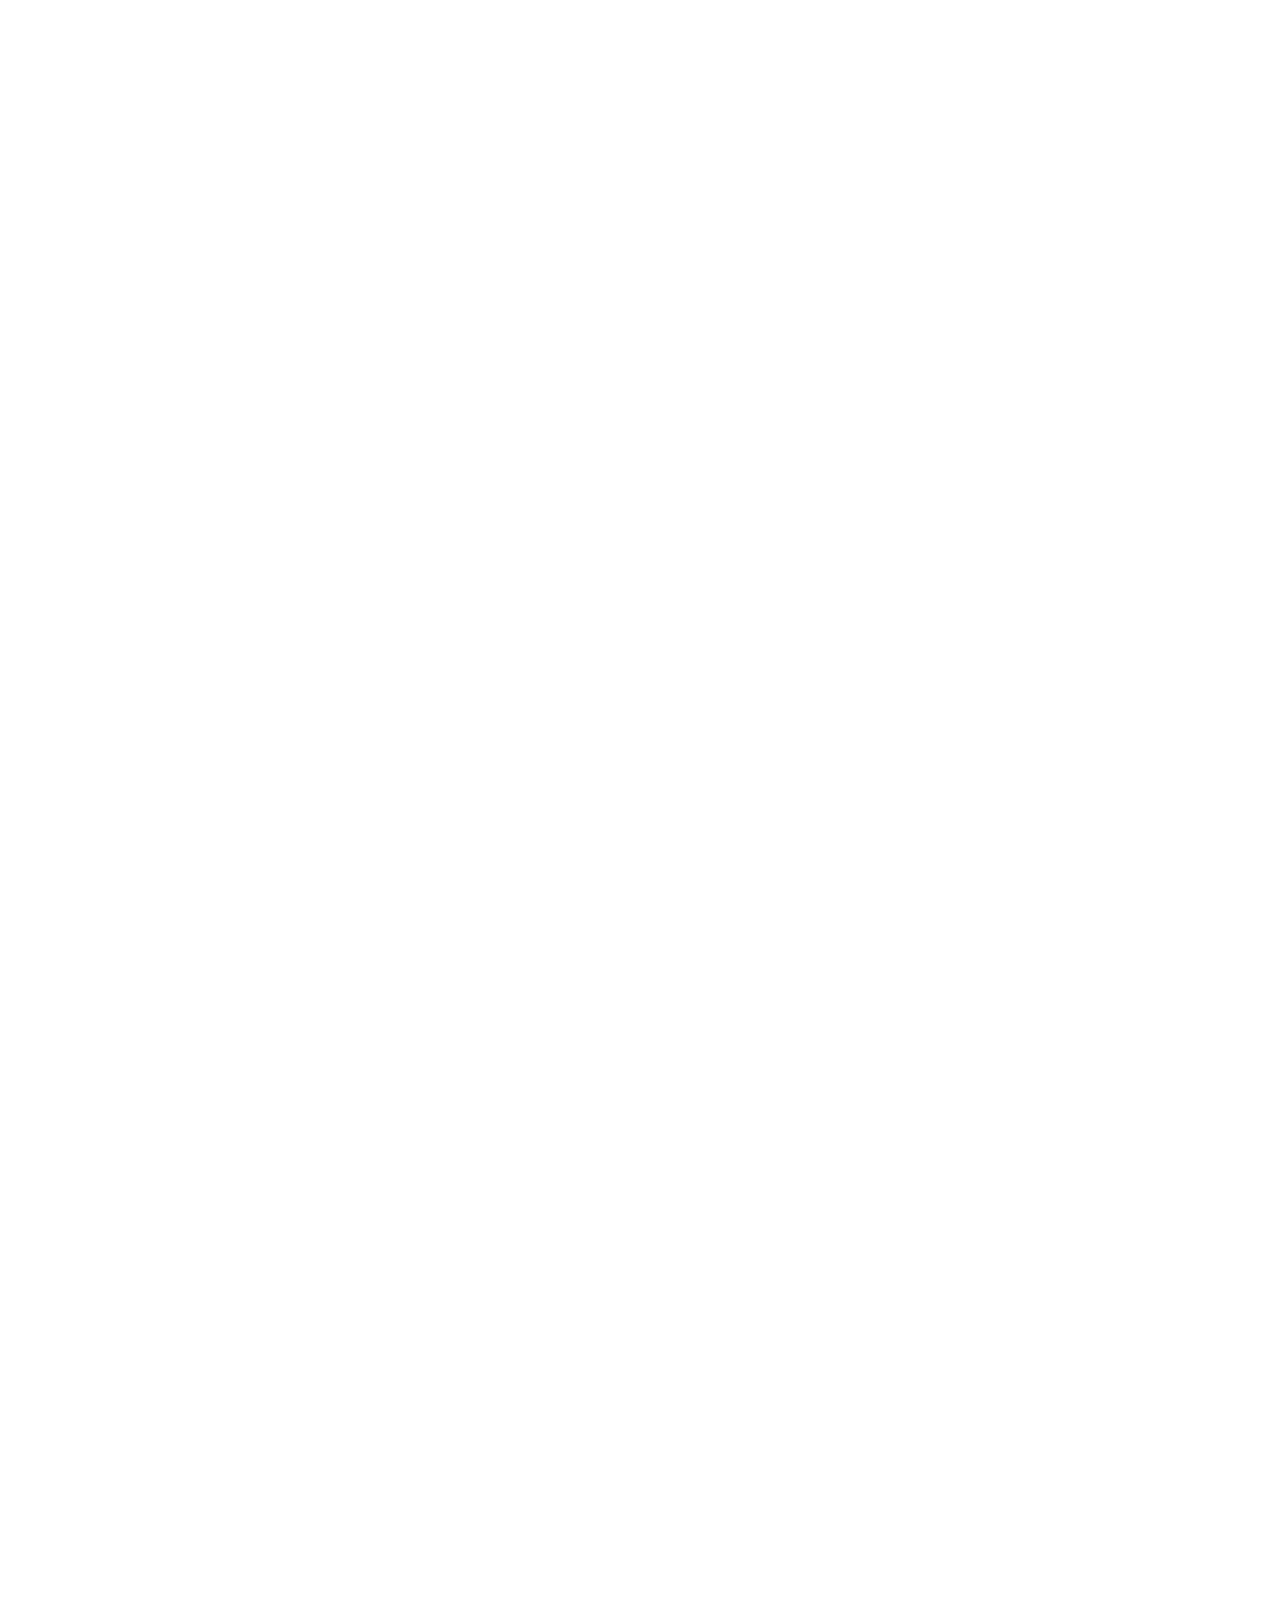
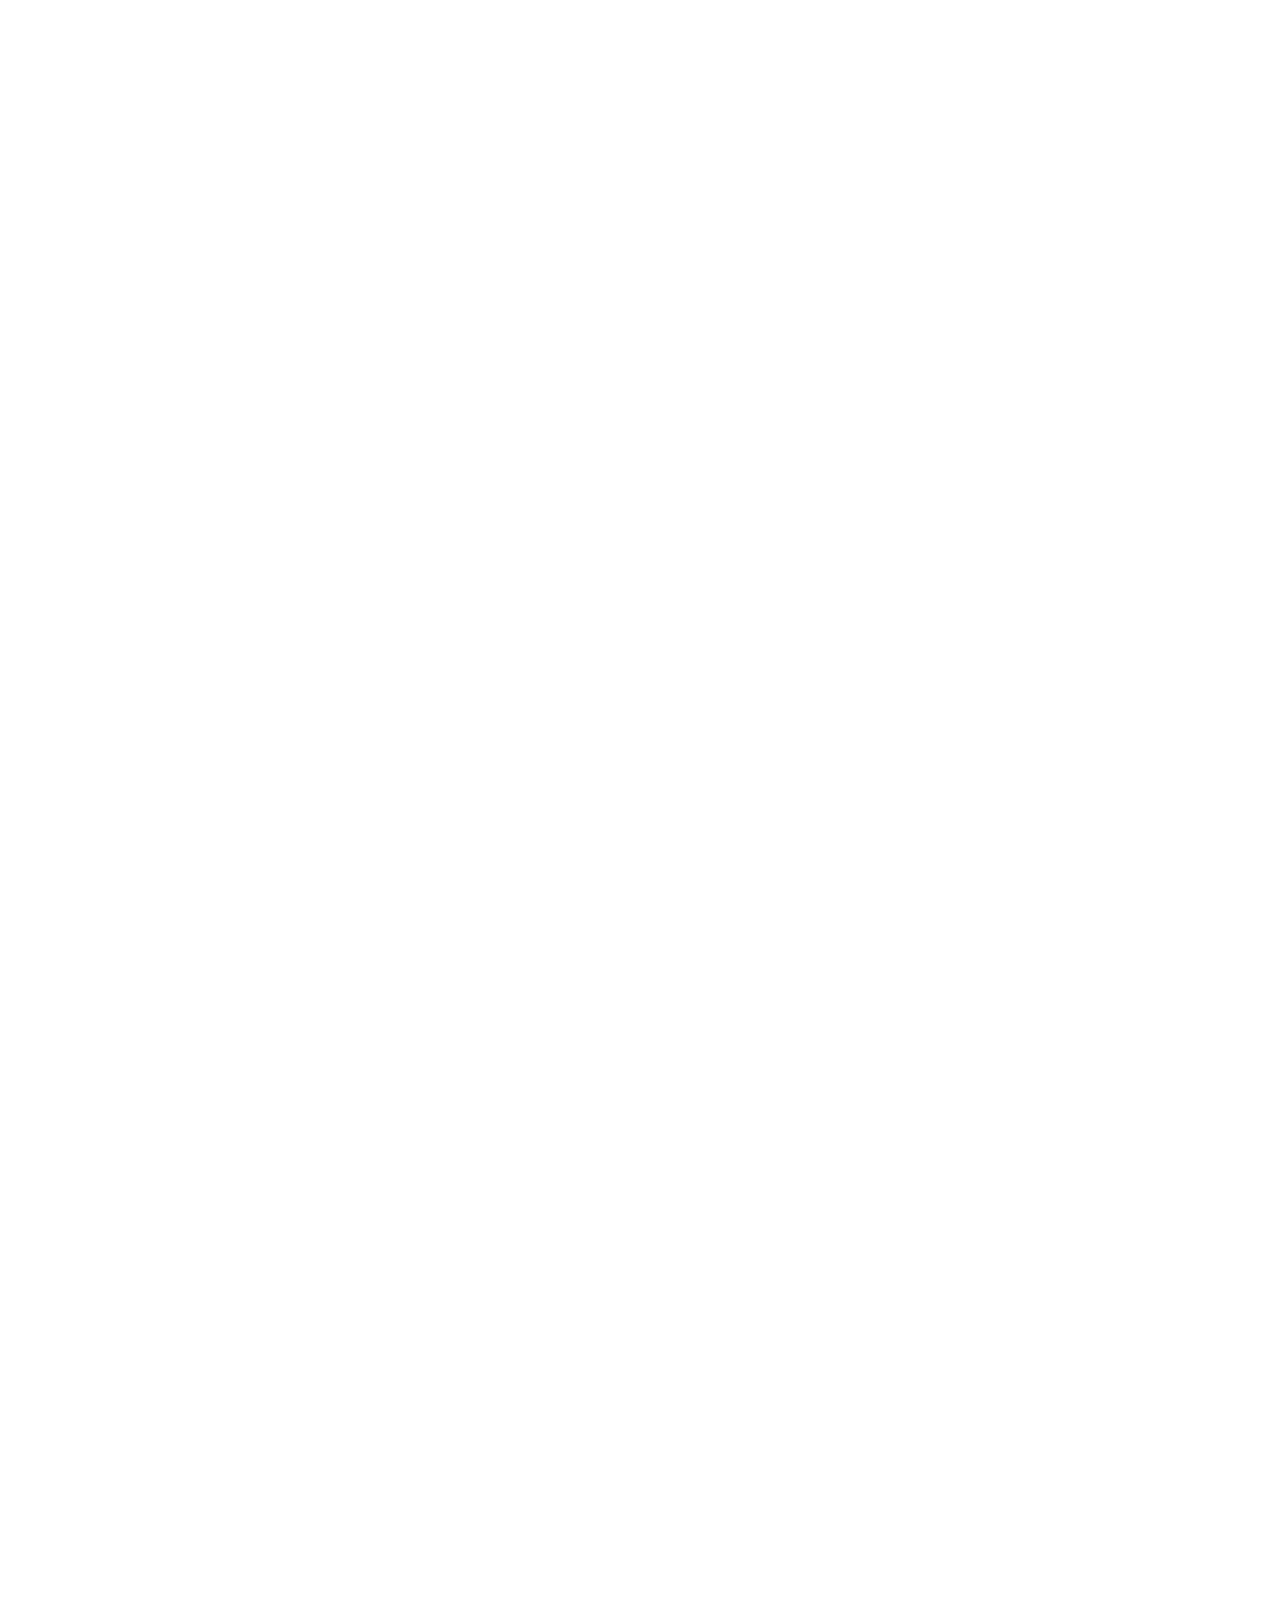
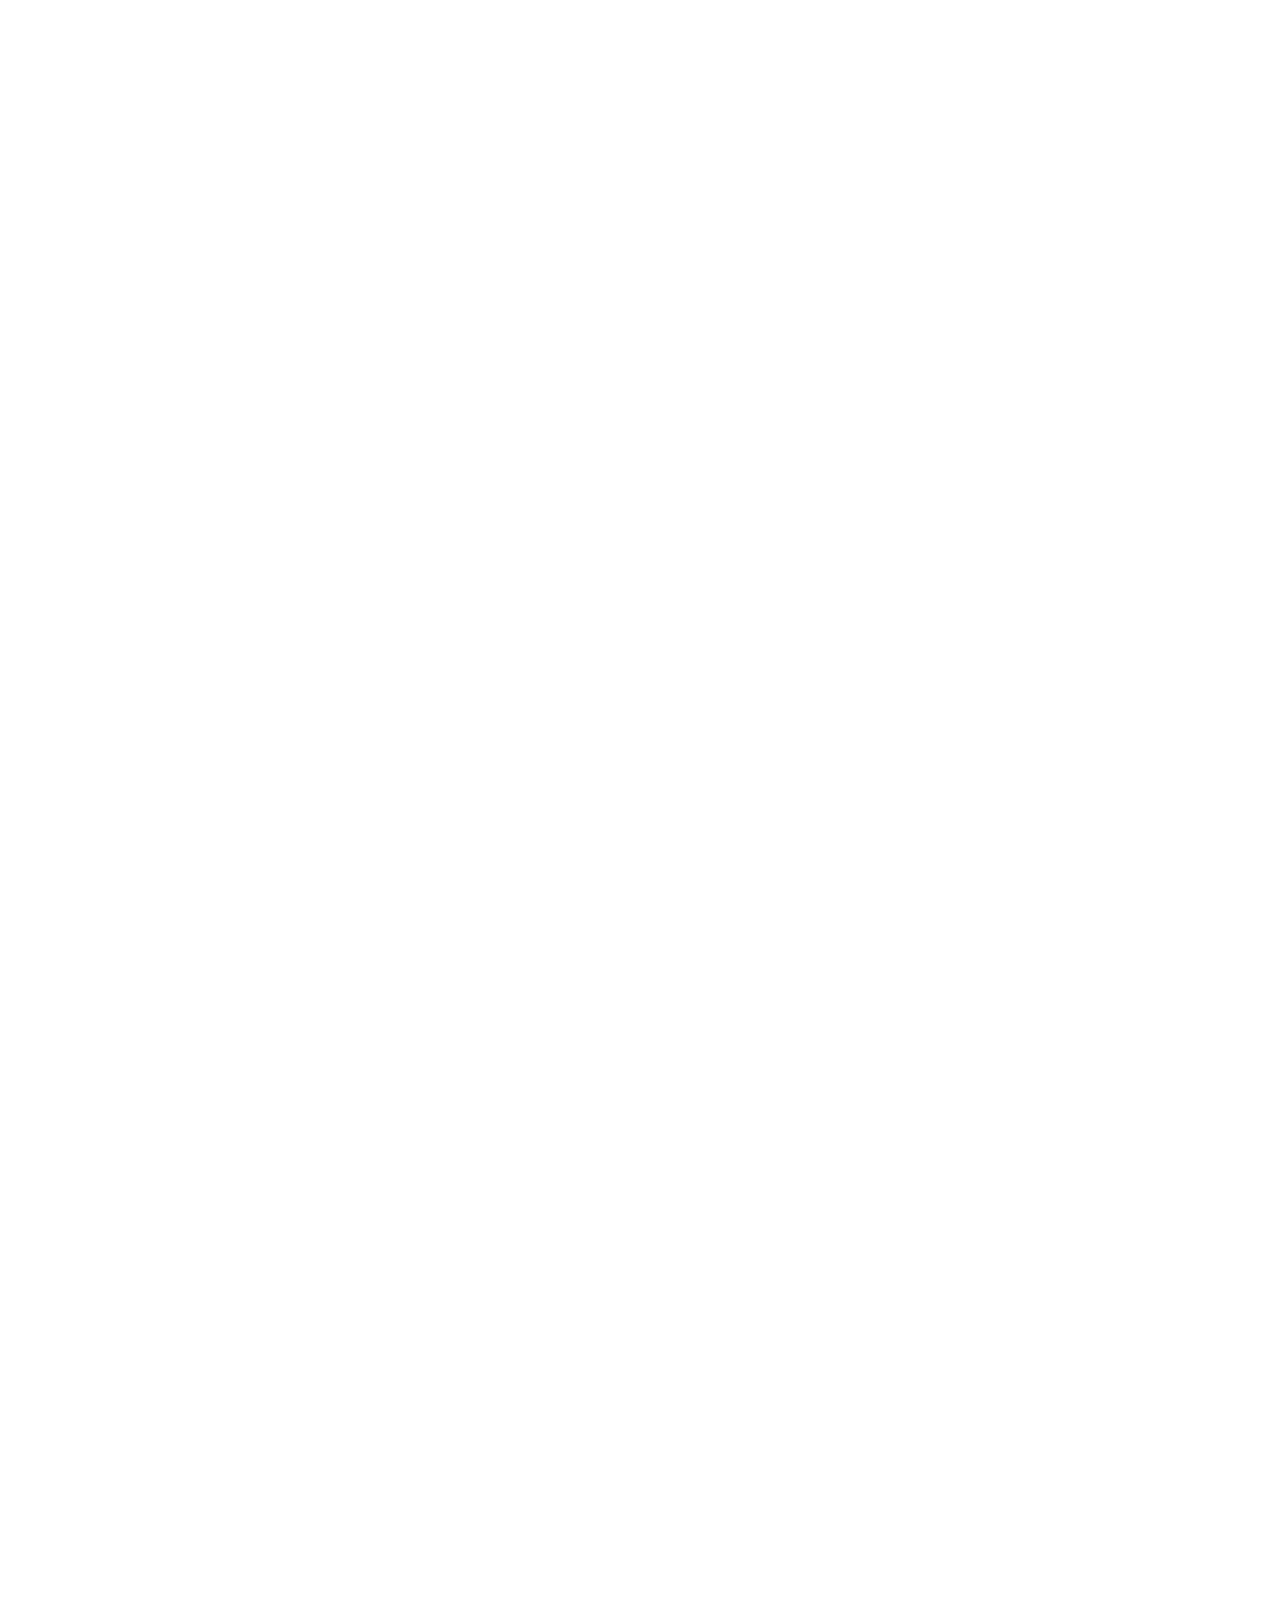
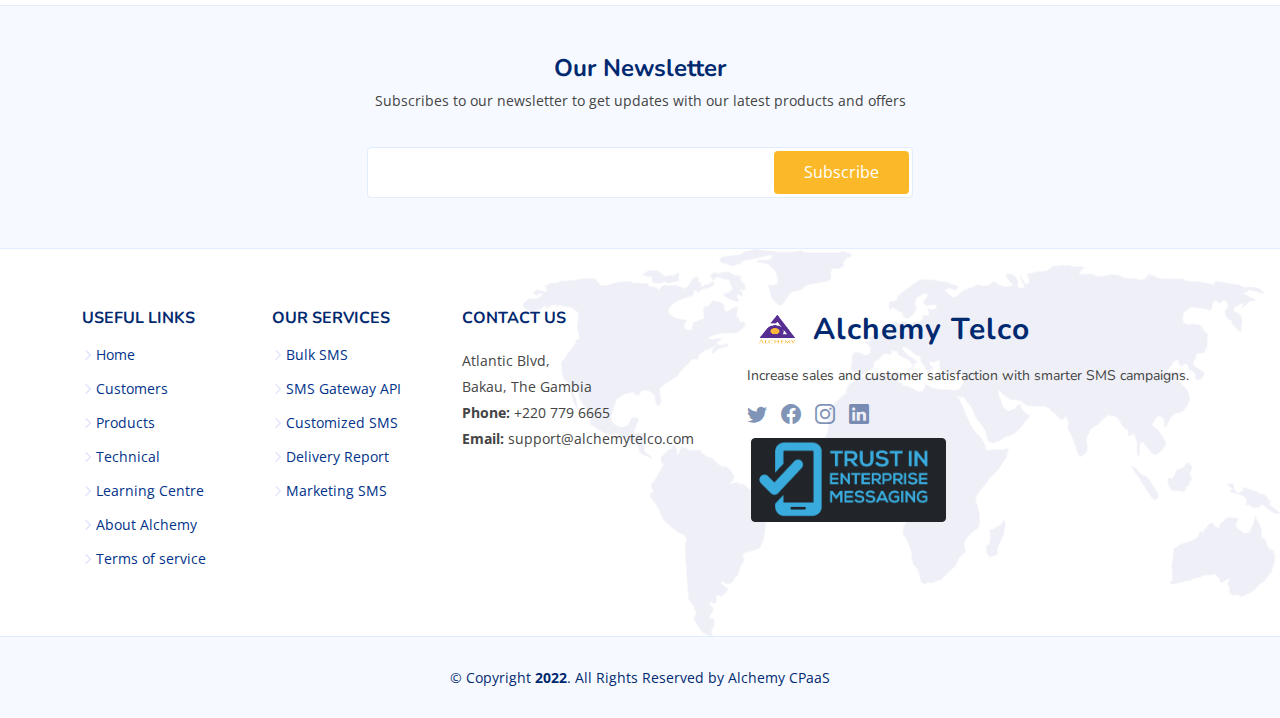
==== commit fbb523c7: "reduce space in header section with responsive queries" ====
--- a/index.html
+++ b/index.html
@@ -82,7 +82,7 @@
   </header><!-- End Header -->
 
   <!-- ======= Hero Section ======= -->
-  <section id="hero" class="hero d-flex align-items-center mt-lg-4">
+  <section id="hero" class="hero d-flex align-items-center hero-section">
 
     <div class="container">
       <div class="row">
@@ -533,7 +533,7 @@
           <div class="col-lg-3 col-md-6 d-flex align-items-stretch" data-aos="fade-up" data-aos-delay="200">
             <div class="member">
               <div class="member-img">
-                <img src="assets/img/team/kim-buller_40647_20220216.JPG" class="img-fluid" alt="">
+                <img src="assets/img/team/kim-buller_40647_20220216.jpg" class="img-fluid" alt="">
                 <div class="social">
                   <a href=""><i class="bi bi-twitter"></i></a>
                   <a href=""><i class="bi bi-facebook"></i></a>
--- a/assets/css/custom.css
+++ b/assets/css/custom.css
@@ -226,3 +226,42 @@
     max-height: 60px;
     margin-right: 6px;
   }
+
+
+
+
+
+  /* Extra small devices (phones, 600px and down) */
+@media only screen and (max-width: 600px) {
+    .hero-section{
+        margin-top: -5rem !important;
+    }
+}
+  
+/* Small devices (portrait tablets and large phones, 600px and up) */
+@media only screen and (min-width: 600px) {
+    .hero-section{
+        margin-top: -4.5rem !important;
+    }
+}
+  
+/* Medium devices (landscape tablets, 768px and up) */
+@media only screen and (min-width: 768px) {
+    .hero-section{
+        margin-top: -4rem !important;
+    }
+} 
+
+/* Large devices (laptops/desktops, 992px and up) */
+@media only screen and (min-width: 992px) {
+    .hero-section{
+        margin-top: 6rem !important;
+    }
+} 
+
+/* Extra large devices (large laptops and desktops, 1200px and up) */
+@media only screen and (min-width: 1200px) {
+    .hero-section{
+        margin-top: 3rem !important;
+    }
+}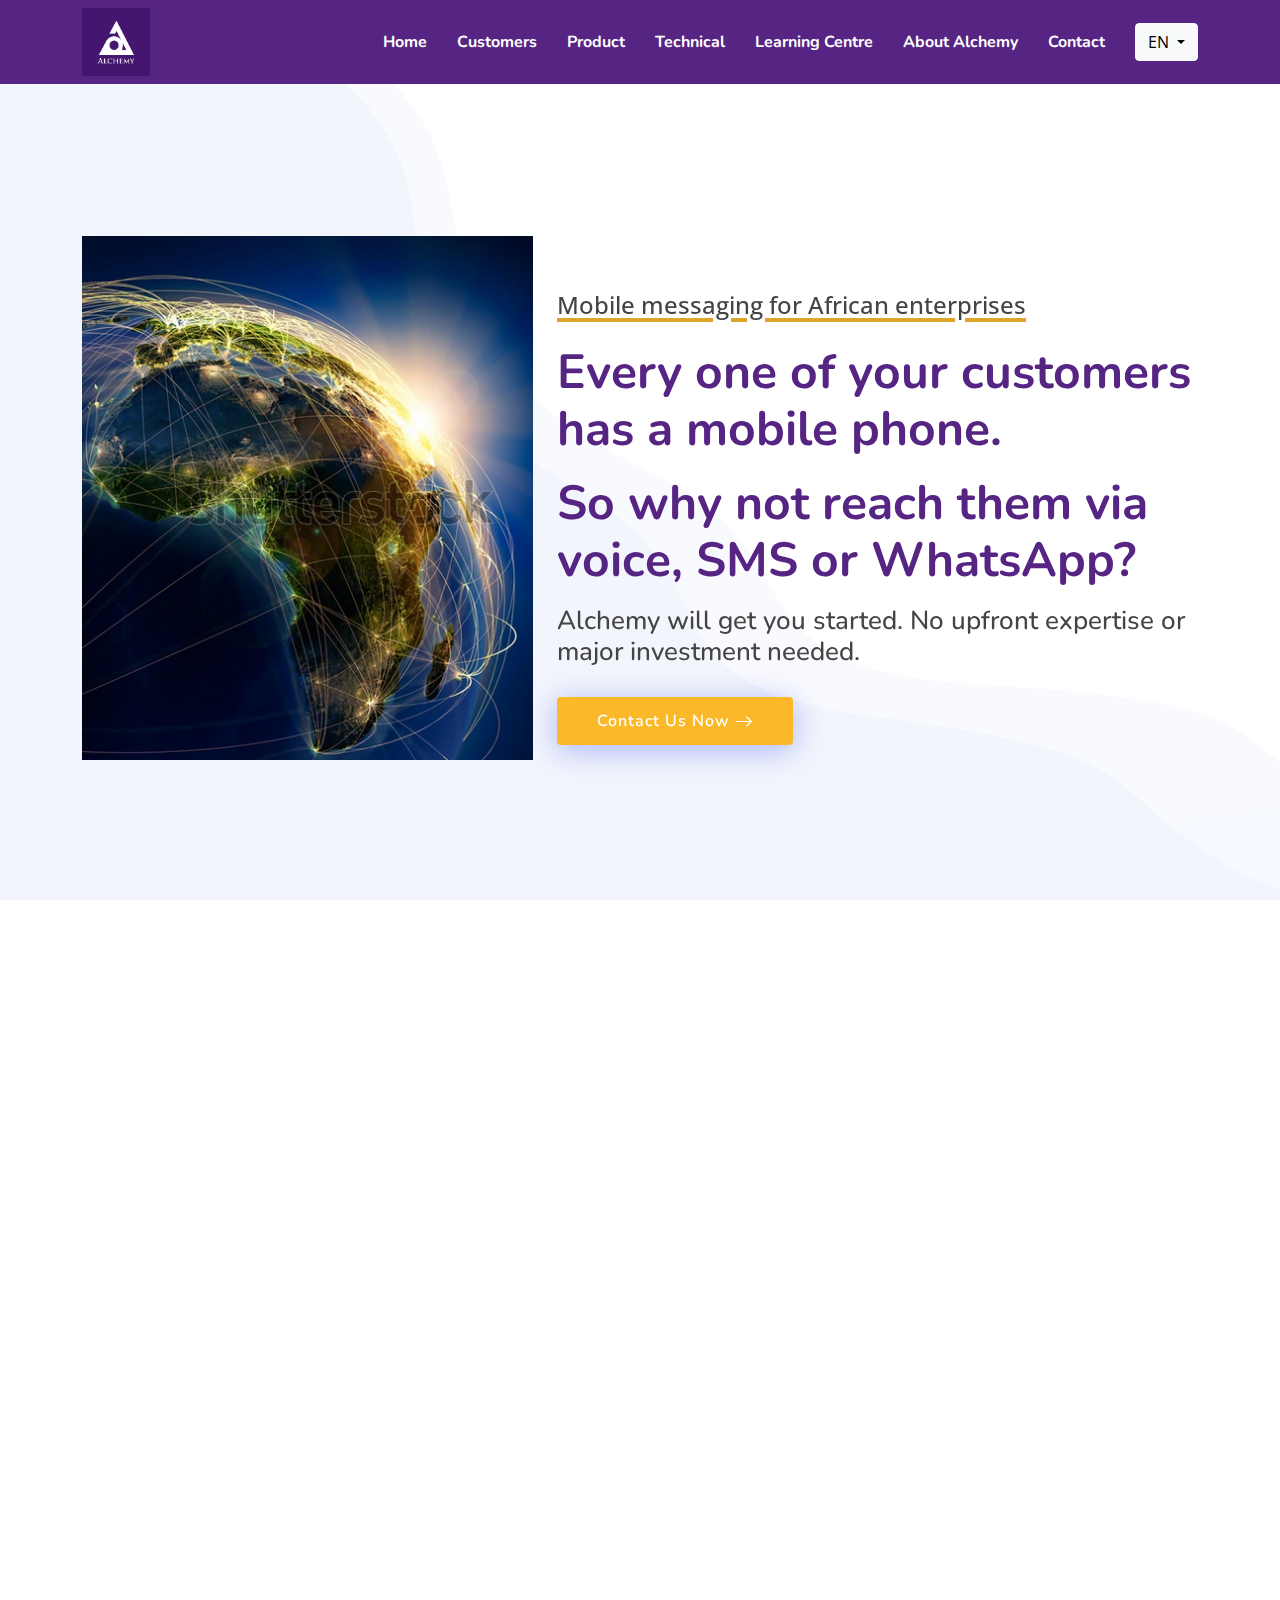
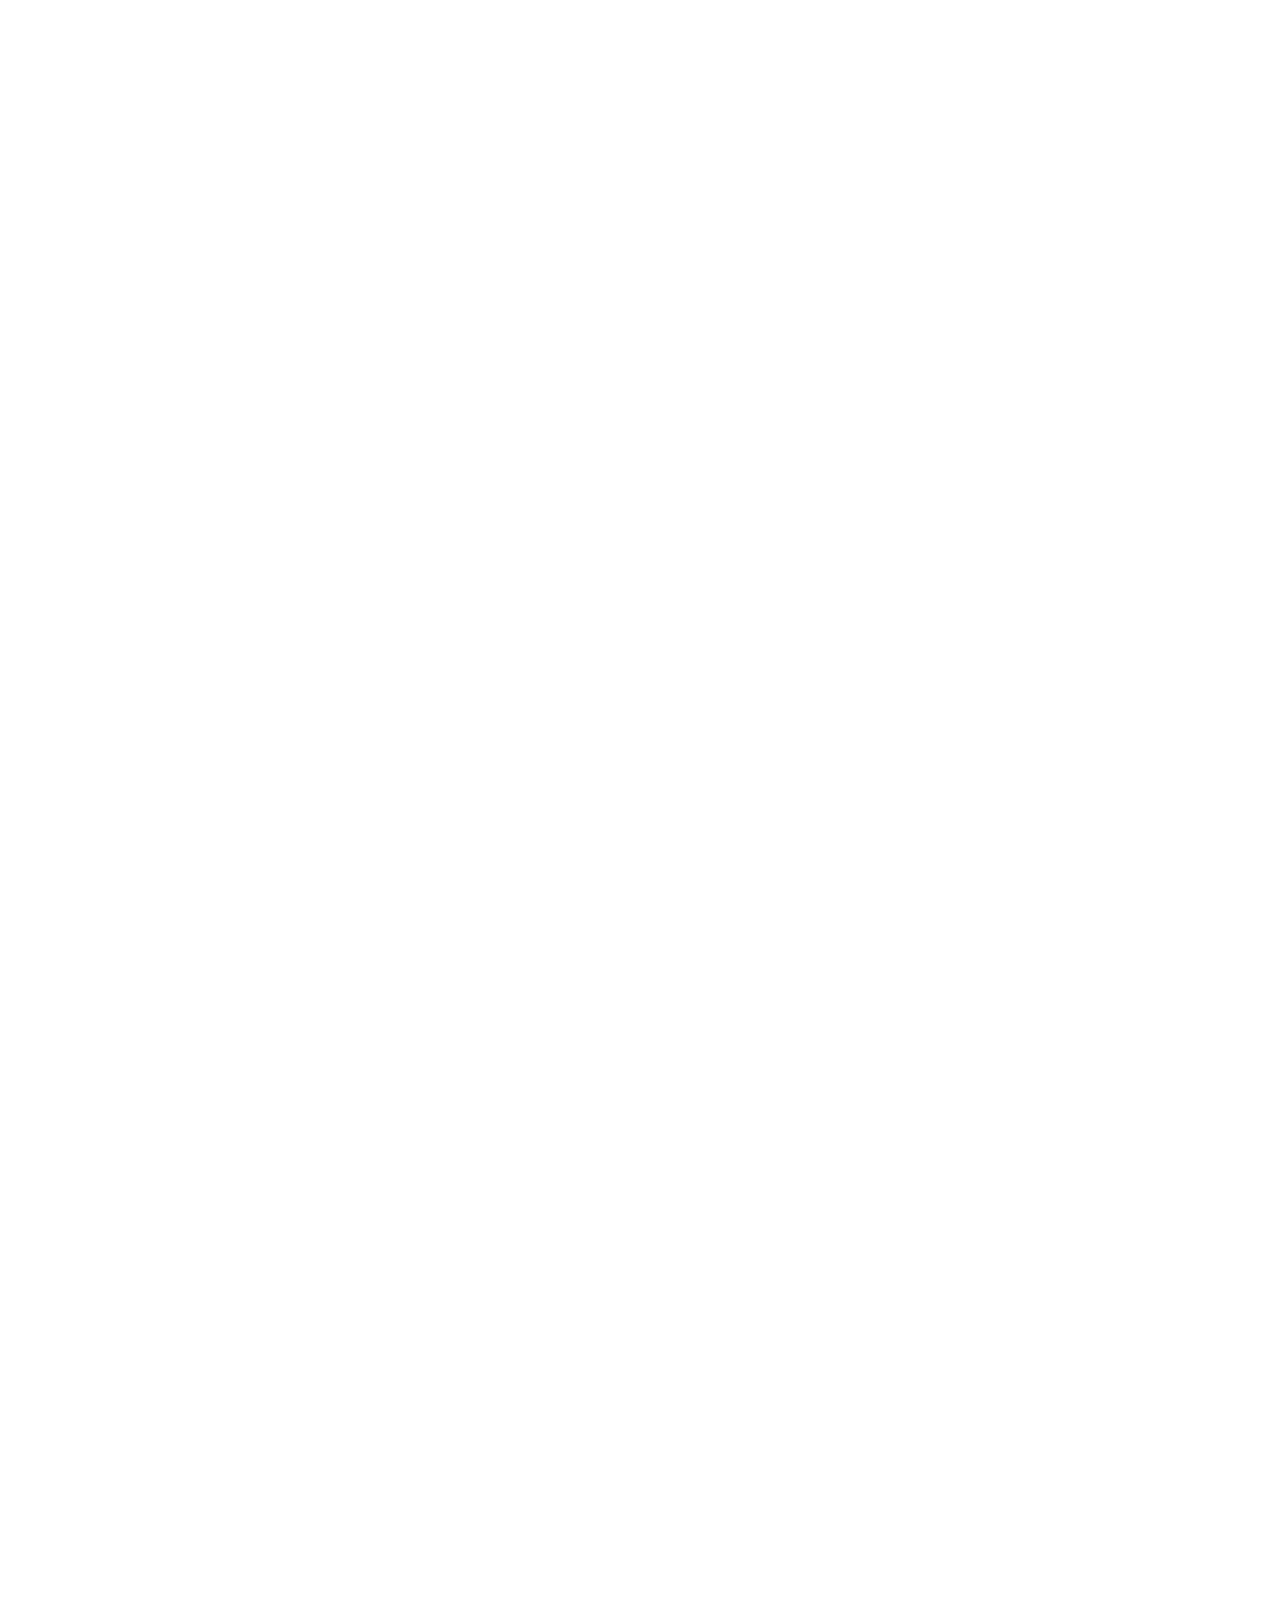
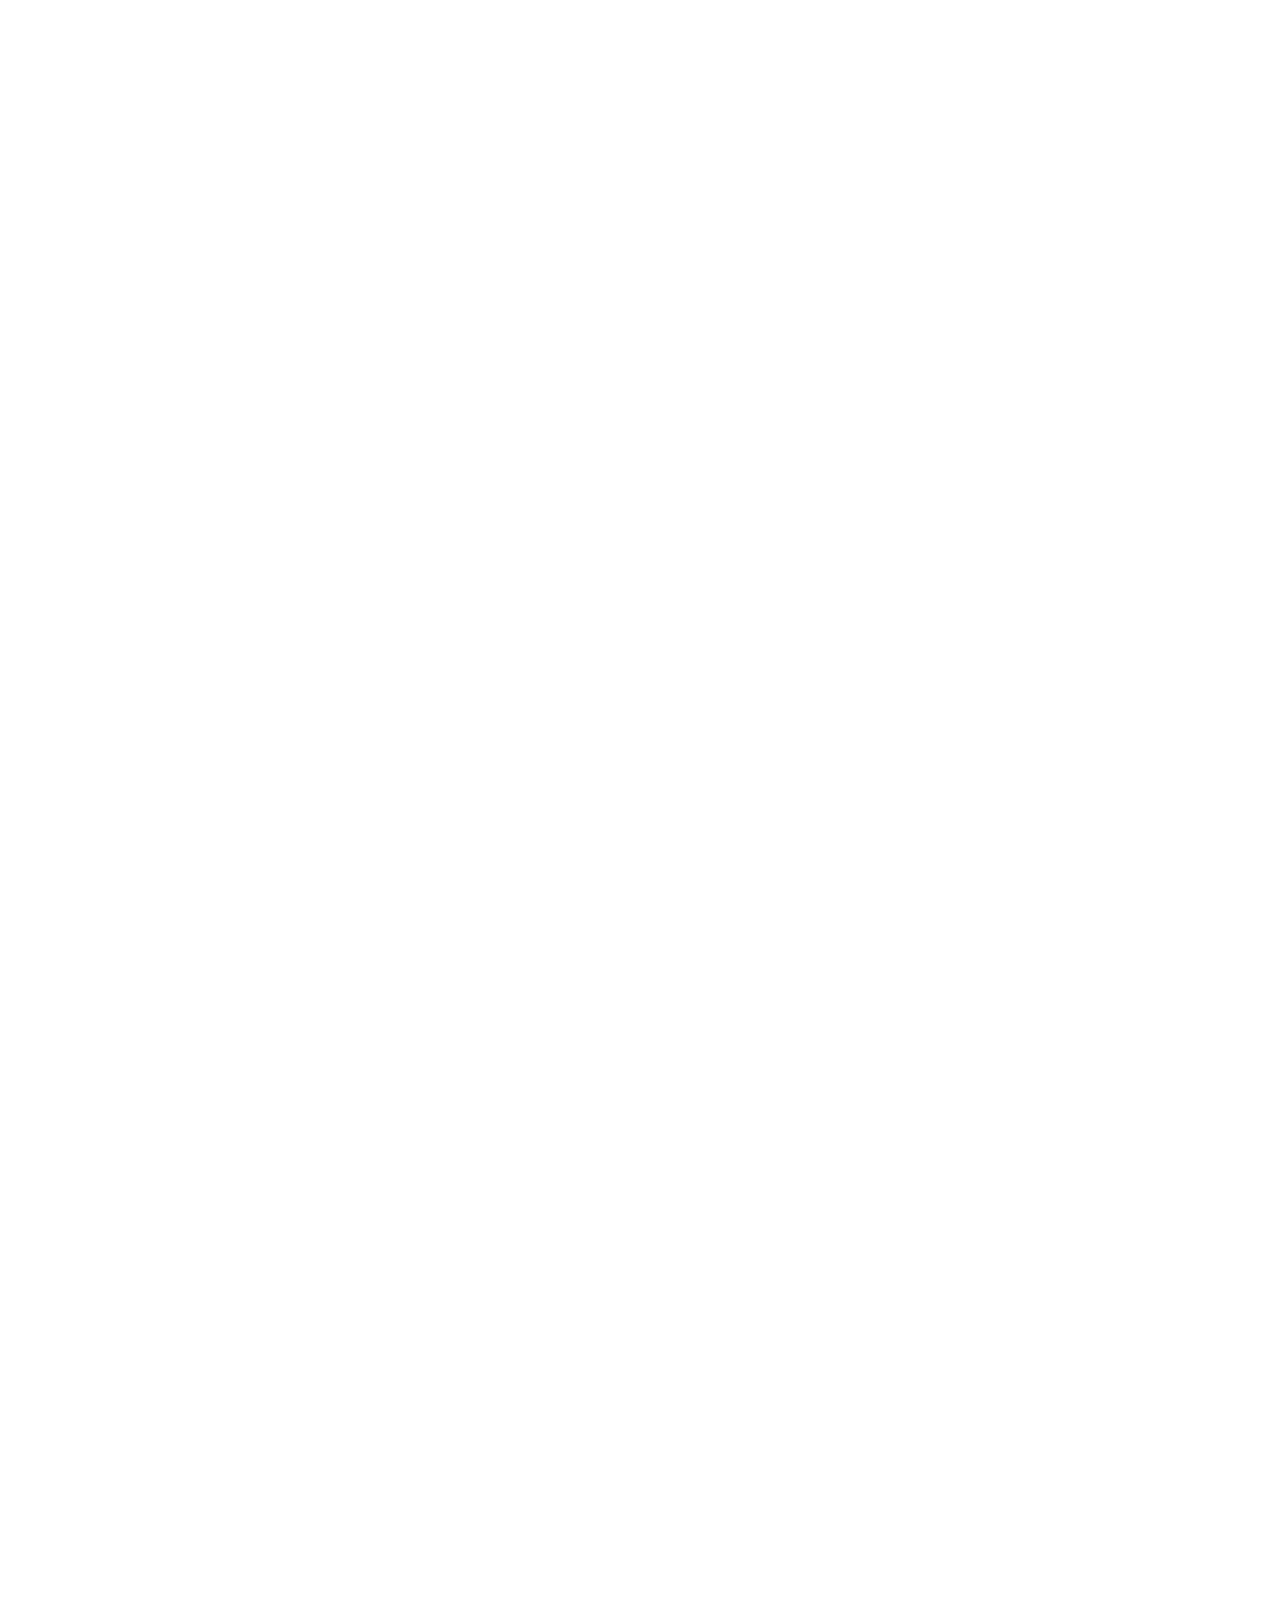
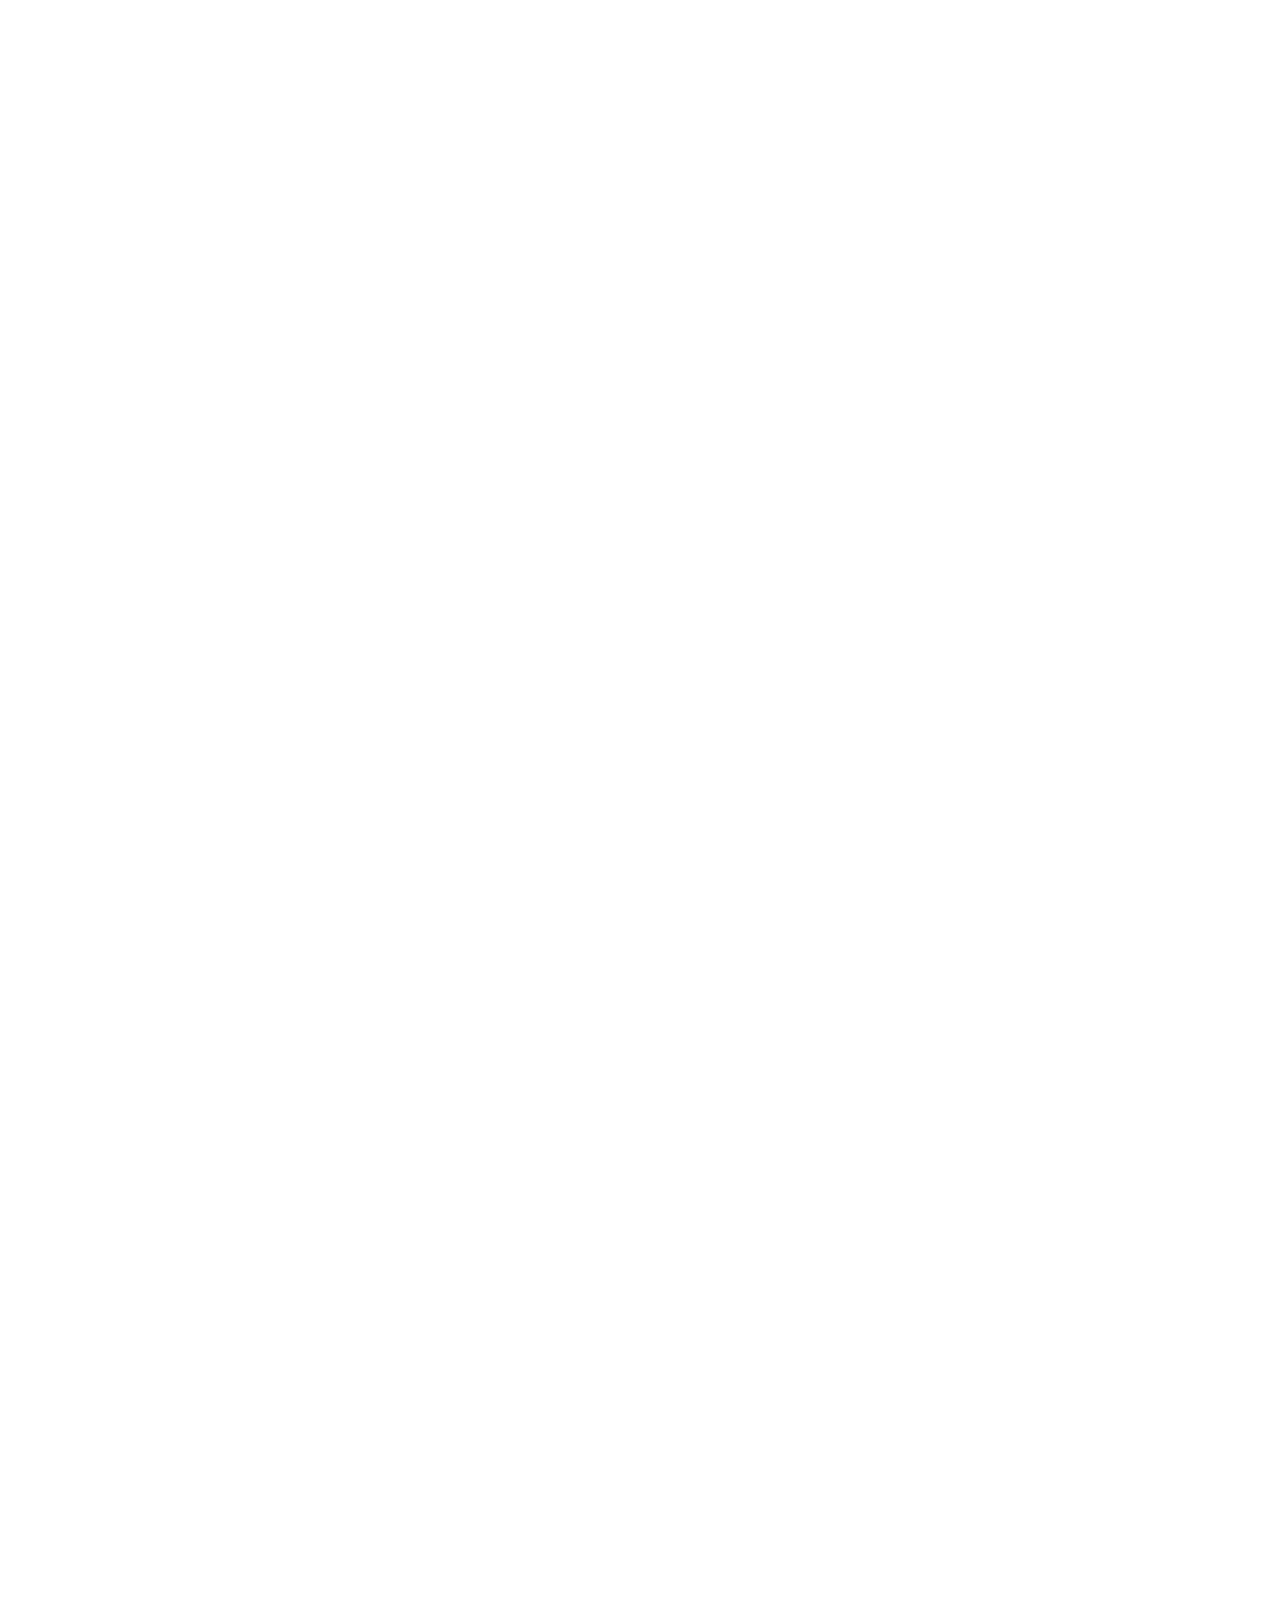
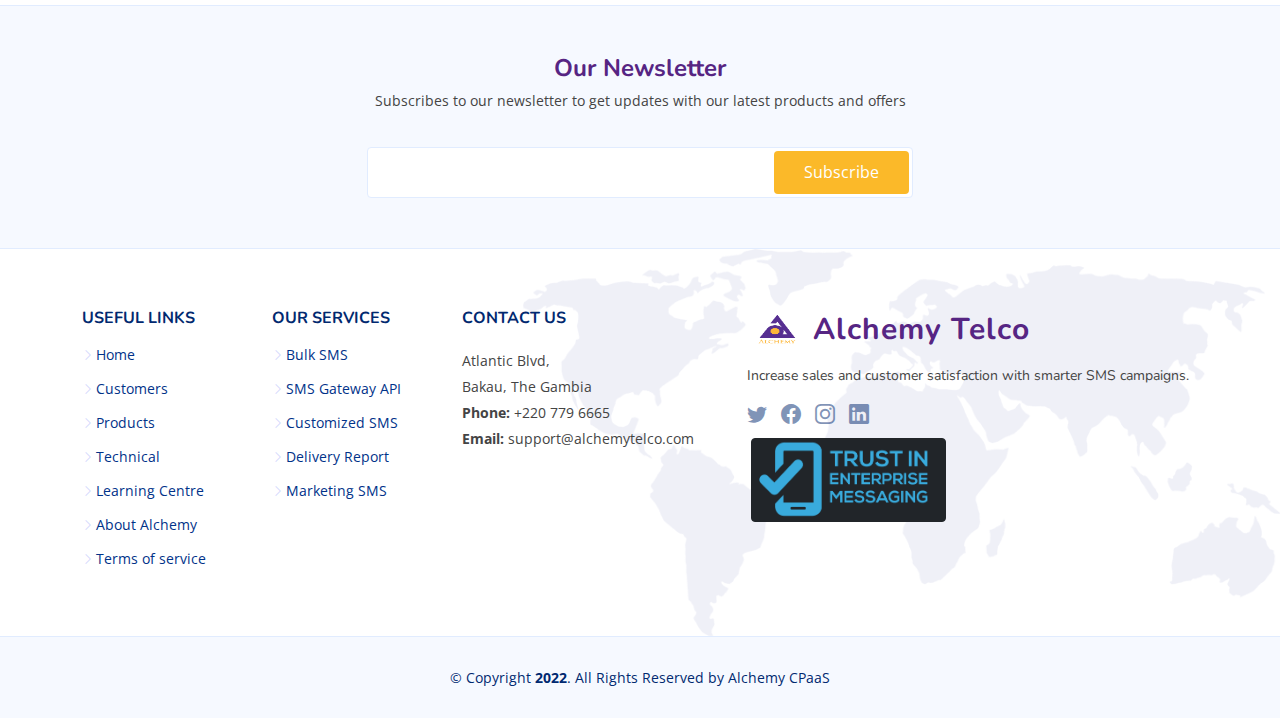
==== commit 82d8a436: "resolved nav background issue on small screen" ====
--- a/index.html
+++ b/index.html
@@ -41,7 +41,7 @@
 <body>
 
   <!-- ======= Header ======= -->
-  <header id="header" class="header fixed-top">
+  <header id="header" class="fixed-top bg-al-purple p-2">
     <div class="container-fluid container-xl d-flex align-items-center justify-content-between">
 
       <a href="index.html" class="logo d-flex align-items-center bg-al-purple-img p-1">
@@ -175,7 +175,7 @@
     
             <header class="section-header">
               <h2>Our Clients</h2>
-              <p>Trusted by African enterprises …</p>
+              <p class="text-al-purple">Trusted by African Enterprises.…</p>
             </header>
     
             <div class="clients-slider swiper">
@@ -264,7 +264,7 @@
 
         <header class="section-header">
           <h2>Services</h2>
-          <p>The most innovative, easy to use, and comprehensive bulk SMS service platform in The gambia</p>
+          <p class="text-al-purple">The most innovative, easy to use, and comprehensive bulk SMS service platform in The gambia</p>
         </header>
 
         <div class="row gy-4">
@@ -324,7 +324,7 @@
 
         <header class="section-header">
           <h2>F.A.Q</h2>
-          <p>Frequently Asked Questions</p>
+          <p class="text-al-purple">Frequently Asked Questions</p>
         </header>
 
         <div class="row">
@@ -405,7 +405,7 @@
 
         <header class="section-header">
           <h2>Testimonials</h2>
-          <p>What they are saying about us</p>
+          <p class="text-al-purple">What they are saying about us</p>
         </header>
 
         <div class="testimonials-slider swiper" data-aos="fade-up" data-aos-delay="200">
@@ -506,7 +506,7 @@
 
         <header class="section-header">
           <h2>Team</h2>
-          <p>Our Experienced & Professional Team</p>
+          <p class="text-al-purple">Our Experienced & Professional Team</p>
         </header>
 
         <div class="row gy-4">
@@ -601,7 +601,7 @@
 
         <header class="section-header">
           <h2>Blog</h2>
-          <p>Recent posts form our Blog</p>
+          <p class="text-al-purple">Recent posts form our Blog</p>
         </header>
 
         <div class="row">
@@ -646,7 +646,7 @@
 
         <header class="section-header">
           <h2>Contact</h2>
-          <p>Contact Us</p>
+          <p class="text-al-purple">Contact Us</p>
         </header>
 
         <div class="row gy-4">
@@ -734,7 +734,7 @@
       <div class="container">
         <div class="row justify-content-center">
           <div class="col-lg-12 text-center">
-            <h4>Our Newsletter</h4>
+            <h4 class="text-al-purple">Our Newsletter</h4>
             <p>Subscribes to our newsletter to get updates with our latest products and offers</p>
           </div>
           <div class="col-lg-6">
@@ -787,7 +787,7 @@
           <div class="col-lg-5 col-md-12 footer-info">
             <a href="index.html" class="logo d-flex align-items-center">
               <img src="assets/img/Alchemy logo_Final.png" class="rounded" alt="logo" width="60" height="60">
-              <span>Alchemy Telco</span>
+              <span class="text-al-purple">Alchemy Telco</span>
             </a>
             <p>Increase sales and customer satisfaction with smarter SMS campaigns.</p>
             <div class="social-links mt-3">
--- a/assets/css/custom.css
+++ b/assets/css/custom.css
@@ -1,209 +1,7 @@
- /* Alchemy Text Purple */
- .table-al-purple {
-    --bs-table-bg: #e6d2f7;
-    --bs-table-striped-bg: #d3c1e3;
-    --bs-table-striped-color: #000;
-    --bs-table-active-bg: #c0aed1;
-    --bs-table-active-color: #000;
-    --bs-table-hover-bg: #d0b8e6;
-    --bs-table-hover-color: #000;
-    color: #000;
-    border-color: #c0aed1;
-}
-
-.text-al-purple {
-    color: #562583 !important;
-}
-
-.btn-al-purple {
-    color: #fff;
-    background-color: #562583;
-    border-color: #562583;
-}
-.btn-al-purple:hover {
-    color: #fff;
-    background-color: #562583;
-    border-color: #4c1d78;
-}
-.btn-check:focus + .btn-al-purple, .btn-al-purple:focus {
-    color: #fff;
-    background-color: #562583;
-    border-color: #4c1d78;
-    box-shadow: 0 0 0 0.25rem rgba(225, 83, 97, 0.5);
-}
-.btn-check:checked + .btn-al-purple, .btn-check:active + .btn-al-purple, .btn-al-purple:active, .btn-al-purple.active, .show > .btn-al-purple.dropdown-toggle {
-    color: #fff;
-    background-color: #562583;
-    border-color: #4c1d78;
-}
-.btn-check:checked + .btn-al-purple:focus, .btn-check:active + .btn-al-purple:focus, .btn-al-purple:active:focus, .btn-al-purple.active:focus, .show > .btn-al-purple.dropdown-toggle:focus {
-    box-shadow: 0 0 0 0.25rem rgba(225, 83, 97, 0.5);
-}
-.btn-al-purple:disabled, .btn-al-purple.disabled {
-    color: #fff;
-    background-color: #562583;
-    border-color: #4c1d78;
-}
-.alert-al-purple {
-    color: #562583;
-    background-color: #e6d2f7;
-    border-color: #d3c1e3;
-}
-.alert-al-purple .alert-link {
-    color: #562583;
-}
-.list-group-item-al-purple {
-    color: #562583;
-    background-color: #fada96;
-}
-.list-group-item-al-purple.list-group-item-action:hover, .list-group-item-al-purple.list-group-item-action:focus {
-    color: #562583;
-    background-color: #e6ca91;
-}
-.list-group-item-al-purple.list-group-item-action.active {
-    color: #fff;
-    background-color: #562583;
-    border-color: #4c1d78;
-}
-.link-al-purple {
-    color: #562583;
-}
-.link-al-purple:hover, .link-al-purple:focus {
-    color: #562583;
-}
-.border-al-purple {
-    border-color: #562583 !important;
-}
-.bg-al-purple {
-    background-color: #562583 !important;
-}
-.bg-al-purple-img {
-    background-color: #451670!important;
-}
-
-.navbar-al-purple .navbar-brand {
-    color: #fff;
-  }
-  .nav-item .nav-link{
-    color: #fff !important;
-  }
-  .navbar-al-purple .navbar-brand:hover, .navbar-al-purple .navbar-brand:focus {
-    color: #fff;
-  }
-  .navbar-al-purple .navbar-nav .nav-link {
-    color: rgba(86, 37, 131);
-  }
-  .navbar-al-purple .navbar-nav .nav-link:hover, .navbar-al-purple .navbar-nav .nav-link:focus {
-    color: rgba(230, 210, 247);
-  }
-  .navbar-al-purple .navbar-nav .nav-link.disabled {
-    color: rgba(80, 40, 117);
-  }
-  .navbar-al-purple .navbar-nav .show > .nav-link,
-  .navbar-al-purple .navbar-nav .nav-link.active {
-    color: #fff;
-  }
-  .navbar-al-purple .navbar-toggler {
-    color: rgba(230, 210, 247);
-    border-color: rgba(80, 40, 117);
-  }
-  .navbar-al-purple .navbar-toggler-icon {
-    background-image: url("data:image/svg+xml,%3csvg xmlns='http://www.w3.org/2000/svg' viewBox='0 0 30 30'%3e%3cpath stroke='rgba%28255, 255, 255, 0.55%29' stroke-linecap='round' stroke-miterlimit='10' stroke-width='2' d='M4 7h22M4 15h22M4 23h22'/%3e%3c/svg%3e");
-  }
-  .navbar-al-purple .navbar-text {
-    color: rgba(230, 210, 247);
-  }
-  .navbar-al-purple .navbar-text a,
-  .navbar-al-purple .navbar-text a:hover,
-  .navbar-al-purple .navbar-text a:focus {
-    color: #fff;
-  }
-.border-al-purple {
-border-color: #4c1d78 !important;
-}
-.bg-al-purple {
-background-color: #562583 !important;
-}
-
-/* Alchemy Text Yellow */
-.table-al-yellow {
-    --bs-table-bg: #fada96;
-    --bs-table-striped-bg: #f7d897;
-    --bs-table-striped-color: #000;
-    --bs-table-active-bg: #e6ca91;
-    --bs-table-active-color: #000;
-    --bs-table-hover-bg: #f0d297;
-    --bs-table-hover-color: #000;
-    color: #000;
-    border-color: #e6ca91;
-}
-
-.text-al-yellow {
-    color: #fbb929 !important;
-}
-
-.btn-al-yellow {
-    color: #fff;
-    background-color: #fbb929;
-    border-color: #fbb929;
-}
-.btn-al-yellow:hover {
-    color: #fff;
-    background-color: #e8ac27;
-    border-color: #dea526;
-}
-.btn-check:focus + .btn-al-yellow, .btn-al-yellow:focus {
-    color: #fff;
-    background-color: #e8ac27;
-    border-color: #dea526;
-    box-shadow: 0 0 0 0.25rem rgba(225, 83, 97, 0.5);
-}
-.btn-check:checked + .btn-al-yellow, .btn-check:active + .btn-al-yellow, .btn-al-yellow:active, .btn-al-yellow.active, .show > .btn-al-yellow.dropdown-toggle {
-    color: #fff;
-    background-color: #dea526;
-    border-color: #fbb929;
-}
-.btn-check:checked + .btn-al-yellow:focus, .btn-check:active + .btn-al-yellow:focus, .btn-al-yellow:active:focus, .btn-al-yellow.active:focus, .show > .btn-al-yellow.dropdown-toggle:focus {
-    box-shadow: 0 0 0 0.25rem rgba(225, 83, 97, 0.5);
-}
-.btn-al-yellow:disabled, .btn-al-yellow.disabled {
-    color: #fff;
-    background-color: #fbb929;
-    border-color: #fbb929;
-}
-.alert-al-yellow {
-    color: #fbb929;
-    background-color: #fada96;
-    border-color: #f0d297;
-}
-.alert-al-yellow .alert-link {
-    color: #fbb929;
-}
-.list-group-item-al-yellow {
-    color: #fbb929;
-    background-color: #fada96;
-}
-.list-group-item-al-yellow.list-group-item-action:hover, .list-group-item-al-yellow.list-group-item-action:focus {
-    color: #fbb929;
-    background-color: #e6ca91;
-}
-.list-group-item-al-yellow.list-group-item-action.active {
-    color: #fff;
-    background-color: #fbb929;
-    border-color: #dea526;
-}
-.link-al-yellow {
-    color: #fbb929;
-}
-.link-al-yellow:hover, .link-al-yellow:focus {
-    color: #dea526;
-}
-.border-al-yellow {
-    border-color: #fbb929 !important;
-}
 .bg-al-yellow {
     background-color: #fbb929 !important;
 }
+
 .al-text-ul{
 	text-decoration-line: underline;
   	text-decoration-thickness: 0.25rem;
@@ -211,21 +9,21 @@
     text-underline-offset: 0.25rem;
 }
 
+.text-al-purple {
+    color: #562583 !important;
+}
 
-/* Customize Theme */
-.header {
-    background-color: #4a1878 !important;
+.bg-al-purple {
+    background-color: #562583 !important;
 }
-.header a {
+
+.bg-al-purple-img {
+    background-color: #451670!important;
+}
+
+.nav-link {
     color: #fff !important;
 }
-.header .logo {
-    border-color: #4c1d78 !important;
-}
-.header .logo img {
-    max-height: 60px;
-    margin-right: 6px;
-  }
 
 
 
@@ -236,12 +34,20 @@
     .hero-section{
         margin-top: -5rem !important;
     }
+
+    .nav-link {
+        color: #451670 !important;
+    }
 }
   
 /* Small devices (portrait tablets and large phones, 600px and up) */
 @media only screen and (min-width: 600px) {
     .hero-section{
         margin-top: -4.5rem !important;
+    }
+
+    .nav-link {
+        color: #451670 !important;
     }
 }
   
@@ -250,12 +56,20 @@
     .hero-section{
         margin-top: -4rem !important;
     }
+
+    .nav-link {
+        color: #451670 !important;
+    }
 } 
 
 /* Large devices (laptops/desktops, 992px and up) */
 @media only screen and (min-width: 992px) {
     .hero-section{
         margin-top: 6rem !important;
+    }
+
+    .nav-link {
+        color: #fff !important;
     }
 } 
 
@@ -264,4 +78,8 @@
     .hero-section{
         margin-top: 3rem !important;
     }
+
+    .nav-link {
+        color: #fff !important;
+    }
 }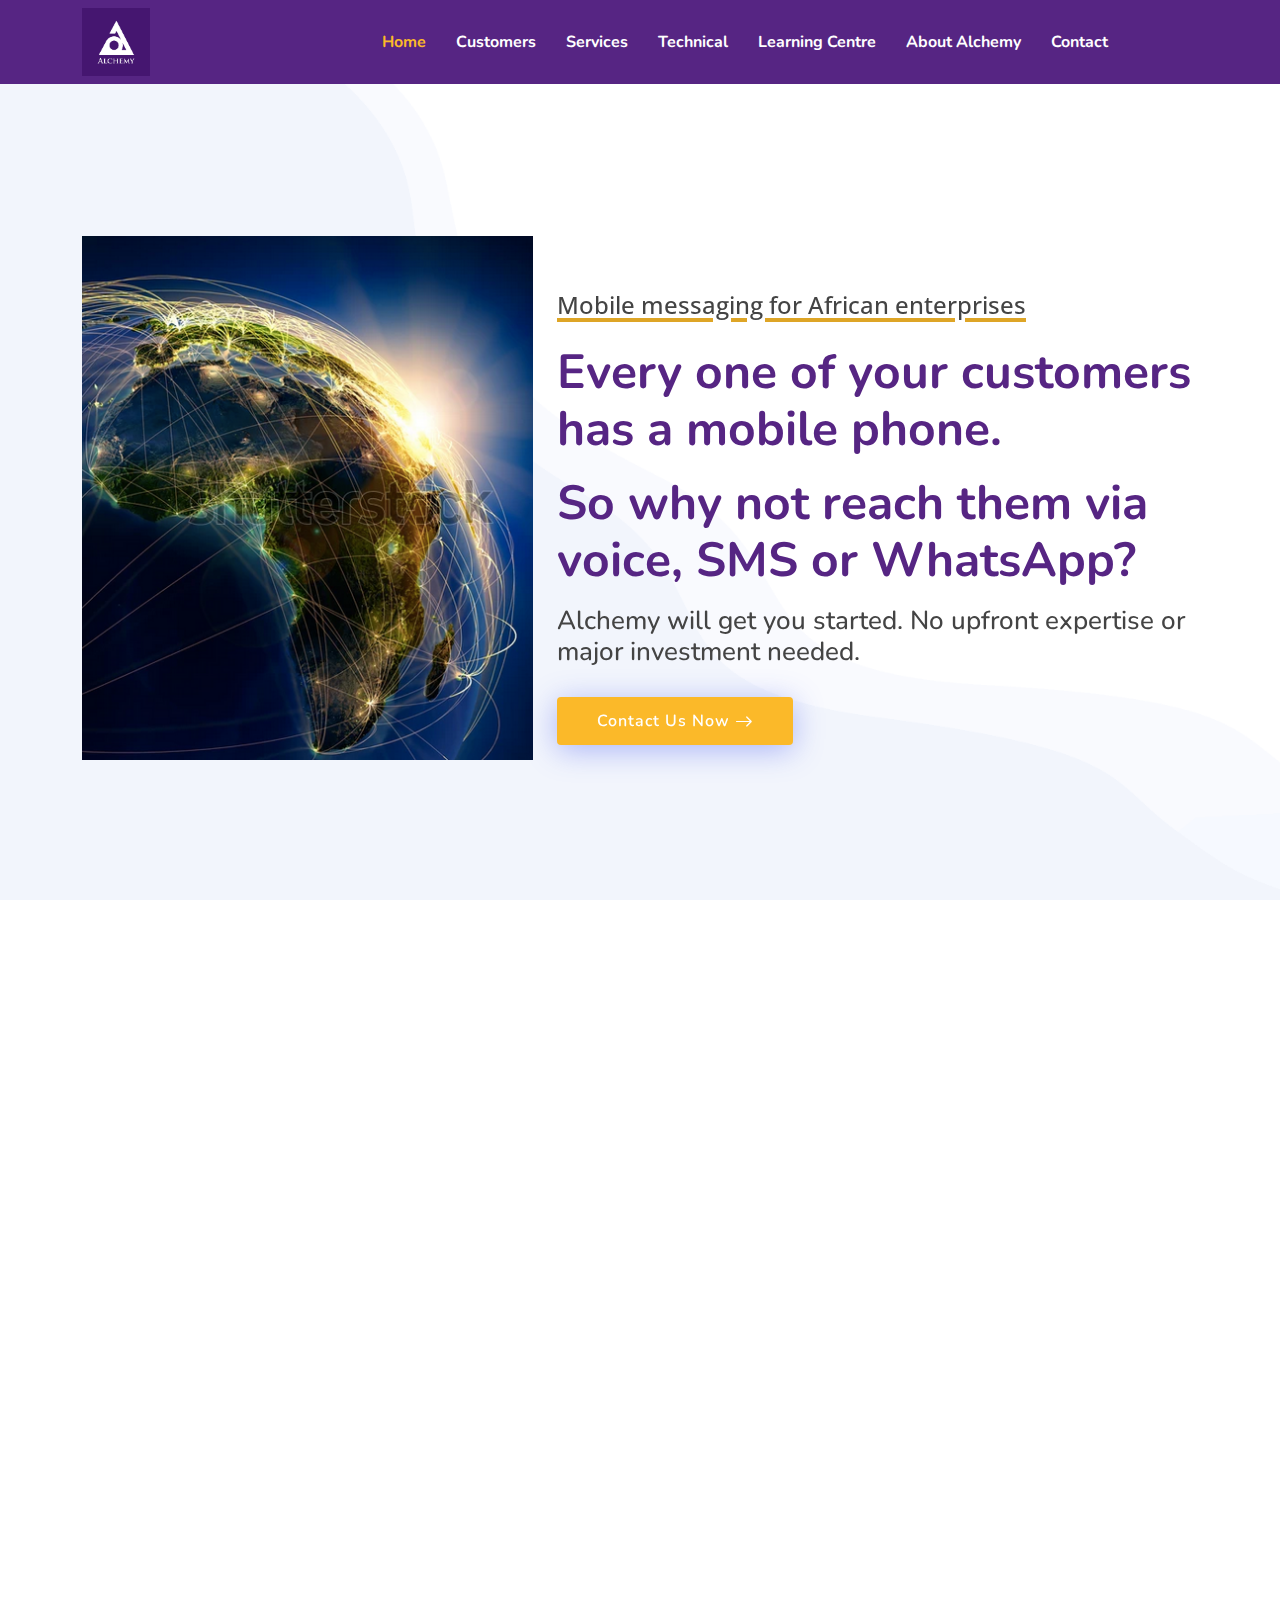
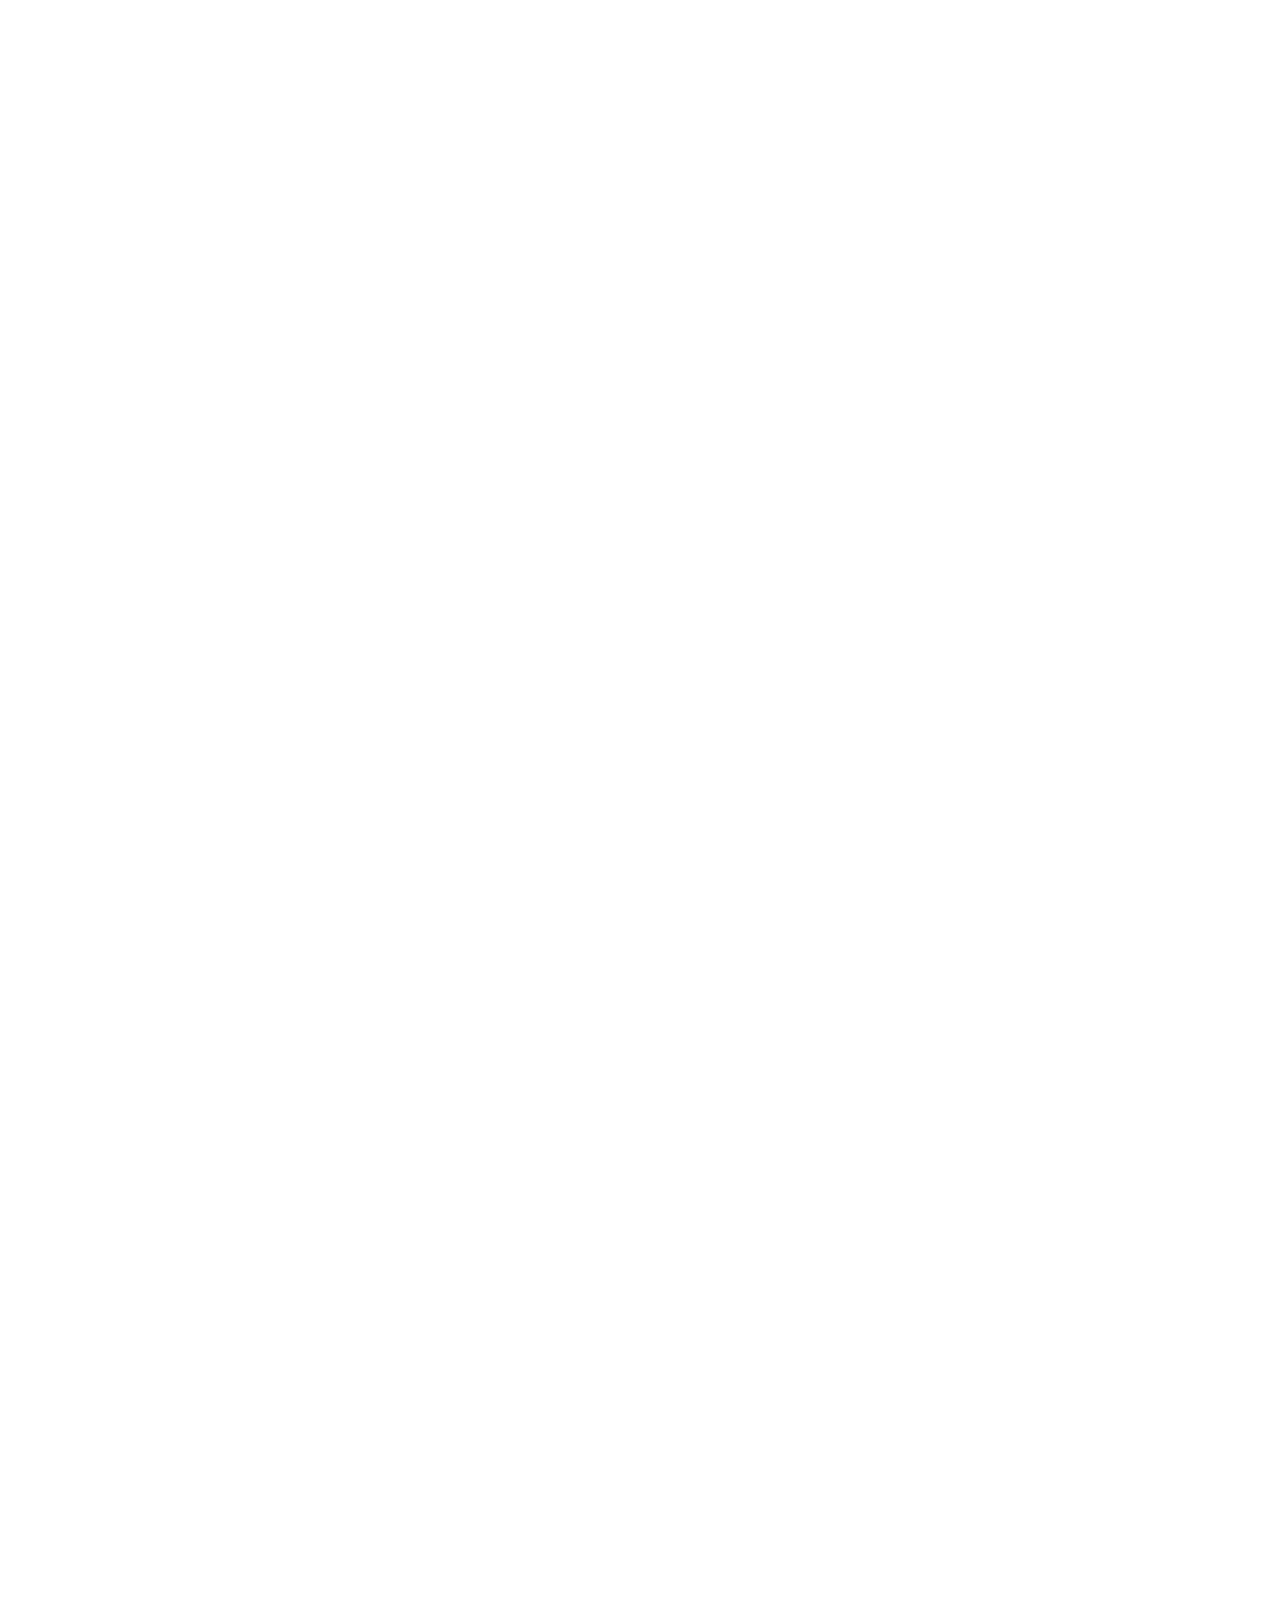
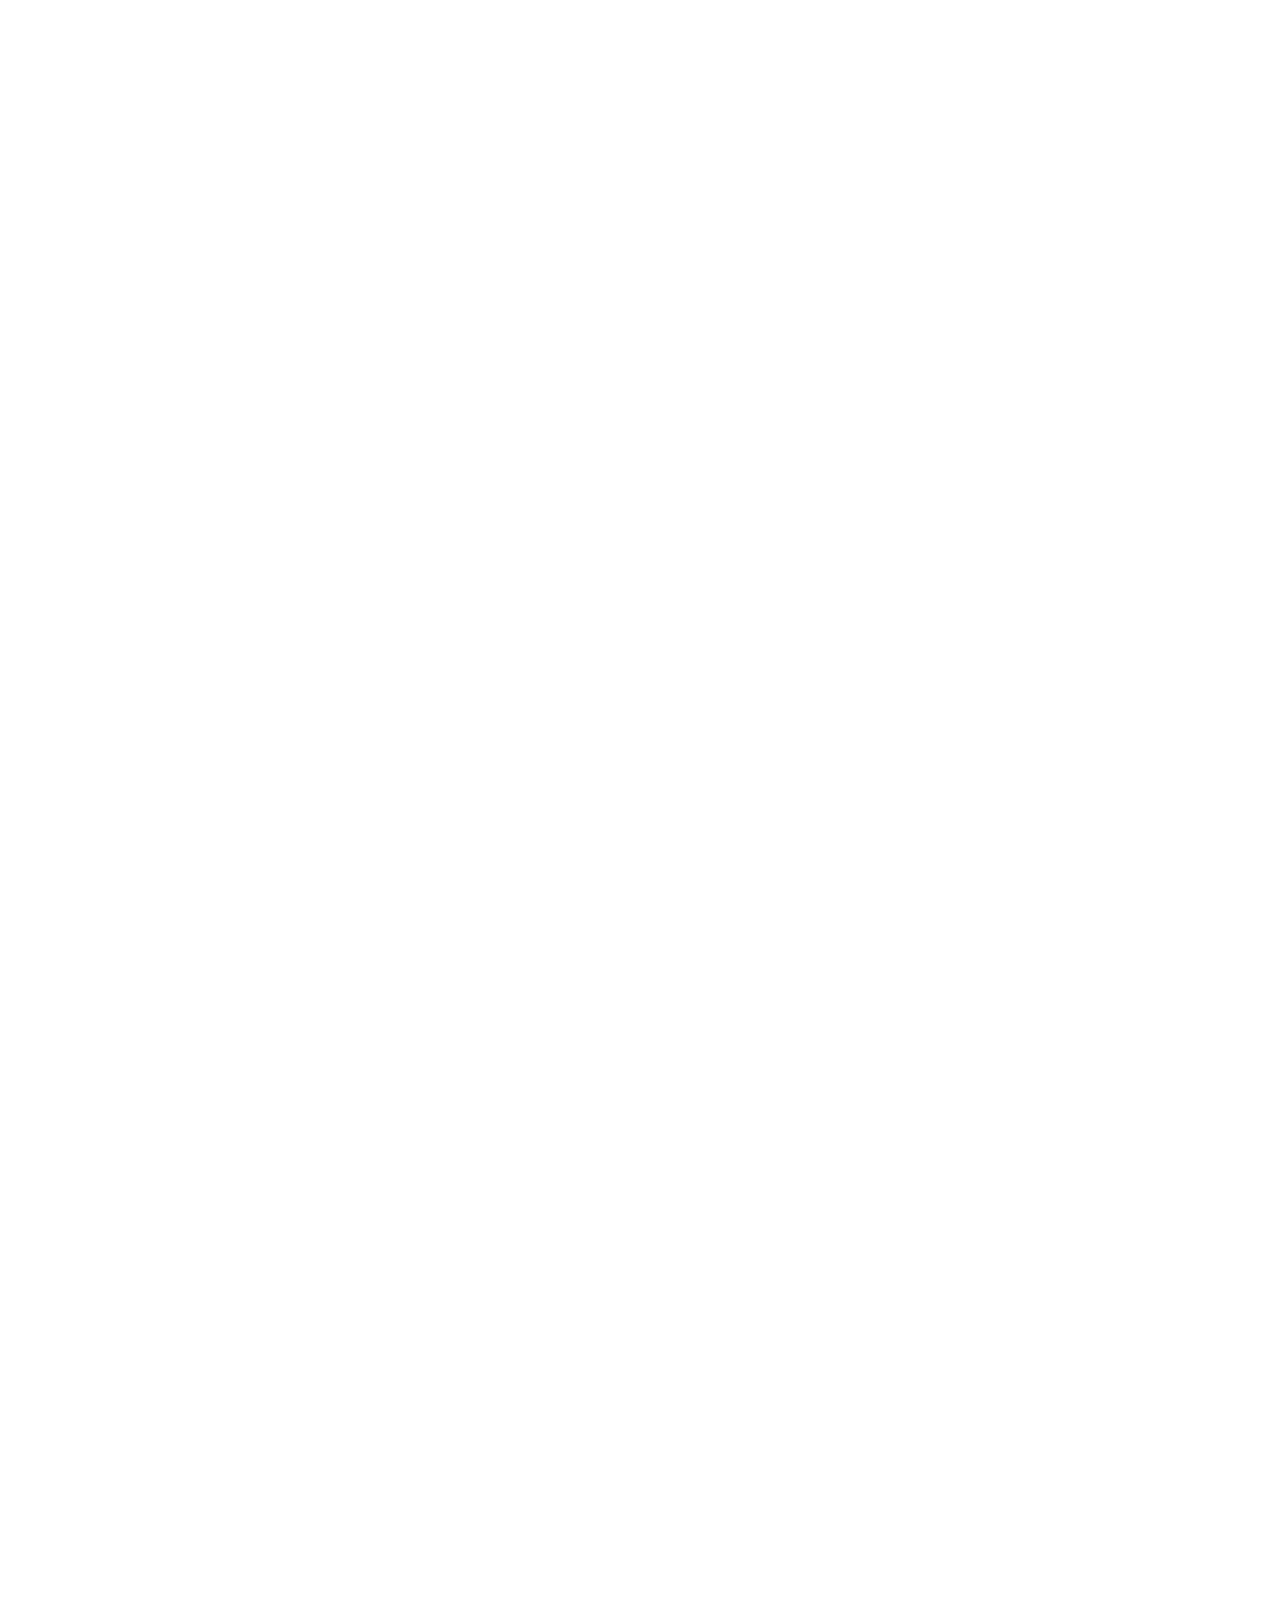
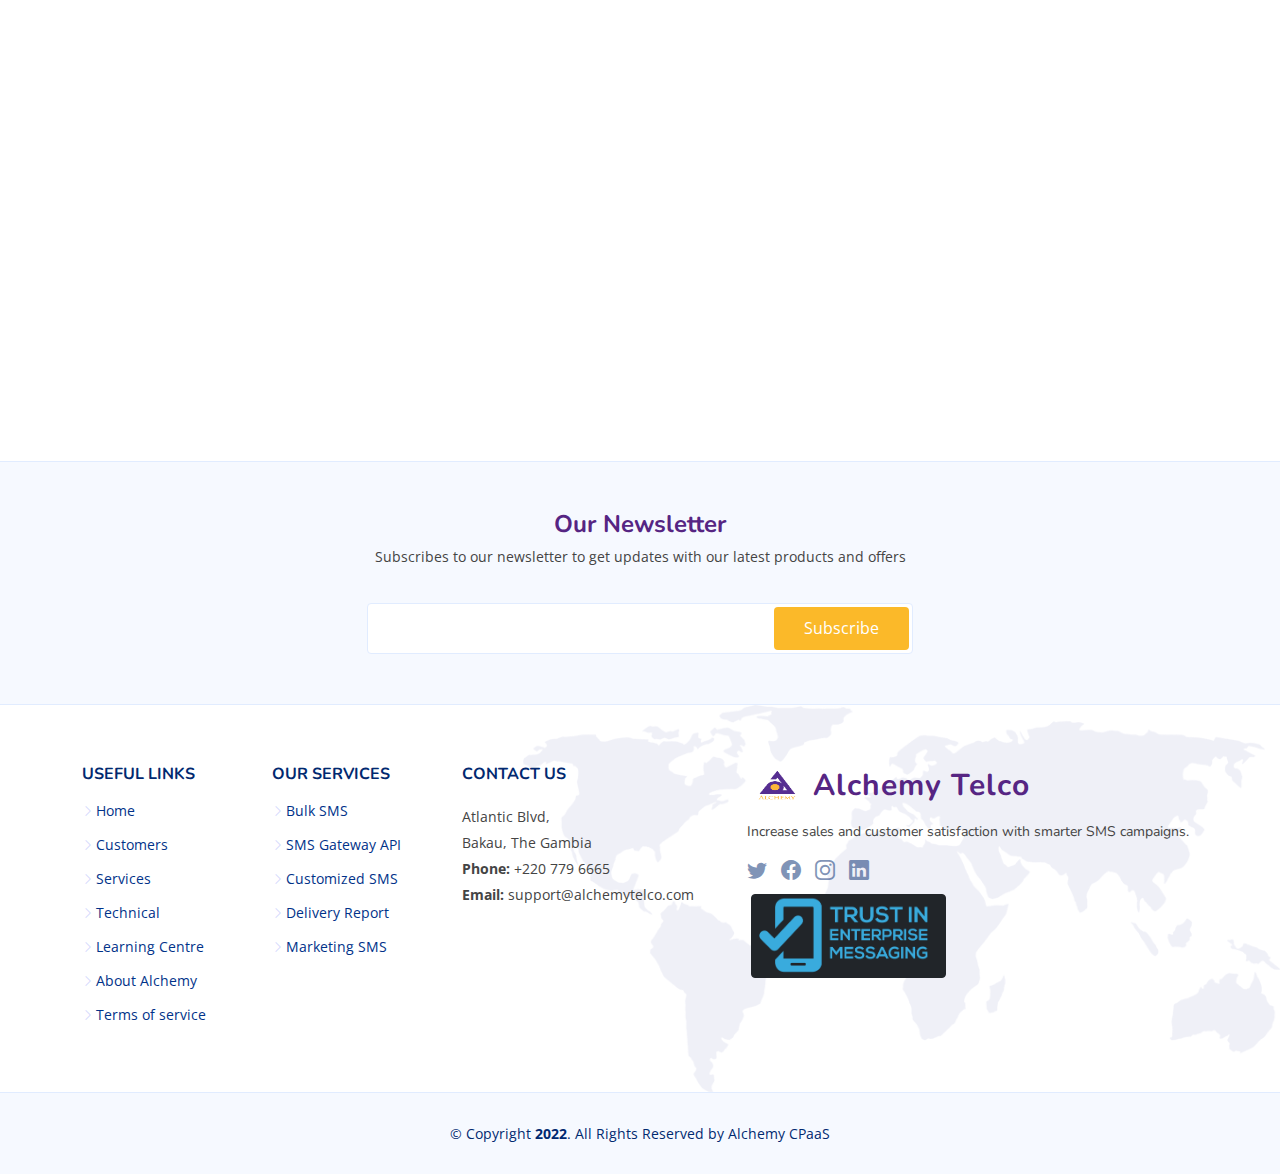
==== commit 09c73f62: "added navigation pages. modified navigation items. moved conta to a seperate page" ====
--- a/index.html
+++ b/index.html
@@ -16,7 +16,8 @@
 
   <!-- Google Fonts -->
   <link href="https://fonts.googleapis.com/css?family=Open+Sans:300,300i,400,400i,600,600i,700,700i|Nunito:300,300i,400,400i,600,600i,700,700i|Poppins:300,300i,400,400i,500,500i,600,600i,700,700i" rel="stylesheet">
-
+  <link href="https://fonts.googleapis.com/css?family=Lato:300,400,700,900" rel="stylesheet">
+  
   <!-- Vendor CSS Files -->
   <link href="assets/vendor/aos/aos.css" rel="stylesheet">
   <link href="assets/vendor/bootstrap/css/bootstrap.min.css" rel="stylesheet">
@@ -51,35 +52,32 @@
       <nav id="navbar" class="navbar">
         <ul>
           <li><a class="nav-link scrollto active" href="index.html">Home</a></li>
-          <li><a class="nav-link scrollto" href="#!">Customers</a></li>
-          <li><a class="nav-link scrollto" href="#!">Product</a></li>
-          <li><a class="nav-link scrollto" href="#!">Technical</a></li>
-          <li><a class="nav-link scrollto" href="#!">Learning Centre</a></li>
+          <li><a class="nav-link scrollto" href="customers.html">Customers</a></li>
+          <li><a class="nav-link scrollto" href="services.html">Services</a></li>
+          <li><a class="nav-link scrollto" href="technical.html">Technical</a></li>
+          <li><a class="nav-link scrollto" href="learning.html">Learning Centre</a></li>
           
-          <li><a class="nav-link scrollto" href="#!">About Alchemy</a></li>
-          <li><a class="nav-link scrollto" href="#contact">Contact</a></li>
+          <li><a class="nav-link scrollto" href="about-us.html">About Alchemy</a></li>
+          <li><a class="nav-link scrollto" href="contact.html">Contact</a></li>
           <!-- <li><a class="getstarted scrollto" href="#about">About Alchemy</a></li> -->
           <li class="ml-5"><a href="#"></a></li>
           <li>
-            <div class="dropdown">
-              <button type="button" class="btn btn-light dropdown-toggle" data-bs-toggle="dropdown">
-                <span class="flag-icon flag-icon-gb"></span><span> EN</span>
-              </button>
-              <ul class="dropdown-menu bg-light">
-                <li>
-                  <a class="dropdown-item text-dark" href="#!">
-                    <span class="flag-icon flag-icon-fr"></span><span> FR</span>
-                  </a>
-                </li>
-              </ul>
-            </div>
+            <a href="#!">
+              <span class="flag-icon flag-icon-gb"></span>
+            </a>
+          </li>
+          <li>
+            <a href="#!">
+              <span class="flag-icon flag-icon-fr"></span>
+            </a>
           </li>
         </ul>
         <i class="bi bi-list mobile-nav-toggle"></i>
       </nav><!-- .navbar -->
 
     </div>
-  </header><!-- End Header -->
+  </header>
+  <!-- End Header -->
 
   <!-- ======= Hero Section ======= -->
   <section id="hero" class="hero d-flex align-items-center hero-section">
@@ -637,93 +635,8 @@
 
       </div>
 
-    </section><!-- End Recent Blog Posts Section -->
-
-    <!-- ======= Contact Section ======= -->
-    <section id="contact" class="contact">
-
-      <div class="container" data-aos="fade-up">
-
-        <header class="section-header">
-          <h2>Contact</h2>
-          <p class="text-al-purple">Contact Us</p>
-        </header>
-
-        <div class="row gy-4">
-
-          <div class="col-lg-6">
-
-            <div class="row gy-4">
-              <div class="col-md-6">
-                <div class="info-box">
-                  <i class="bi bi-geo-alt"></i>
-                  <h3>Address</h3>
-                  <p>Atlantic Blvd, <br>Bakau, The Gambia</p>
-                </div>
-              </div>
-              <div class="col-md-6">
-                <div class="info-box">
-                  <i class="bi bi-telephone"></i>
-                  <h3>Call Us</h3>
-                  <p>+220 779 6665<br/>+220 766 2013</p>
-                </div>
-              </div>
-              <div class="col-md-6">
-                <div class="info-box">
-                  <i class="bi bi-envelope"></i>
-                  <h3>Email Us</h3>
-                  <p>support@alchemytelco.com<br>alchemytelco@example.com</p>
-                </div>
-              </div>
-              <div class="col-md-6">
-                <div class="info-box">
-                  <i class="bi bi-clock"></i>
-                  <h3>Open Hours</h3>
-                  <p>Monday - Friday<br>9:00AM - 05:00PM</p>
-                </div>
-              </div>
-            </div>
-
-          </div>
-
-          <div class="col-lg-6">
-            <form action="forms/contact.php" method="post" class="php-email-form">
-              <div class="row gy-4">
-
-                <div class="col-md-6">
-                  <input type="text" name="name" class="form-control" placeholder="Your Name" required>
-                </div>
-
-                <div class="col-md-6 ">
-                  <input type="email" class="form-control" name="email" placeholder="Your Email" required>
-                </div>
-
-                <div class="col-md-12">
-                  <input type="text" class="form-control" name="subject" placeholder="Subject" required>
-                </div>
-
-                <div class="col-md-12">
-                  <textarea class="form-control" name="message" rows="6" placeholder="Message" required></textarea>
-                </div>
-
-                <div class="col-md-12 text-center">
-                  <div class="loading">Loading</div>
-                  <div class="error-message"></div>
-                  <div class="sent-message">Your message has been sent. Thank you!</div>
-
-                  <button type="submit" class="bg-al-yellow">Send Message</button>
-                </div>
-
-              </div>
-            </form>
-
-          </div>
-
-        </div>
-
-      </div>
-
-    </section><!-- End Contact Section -->
+    </section>
+    <!-- End Recent Blog Posts Section -->
 
   </main><!-- End #main -->
 
@@ -754,11 +667,11 @@
             <h4>Useful Links</h4>
             <ul>
               <li><i class="bi bi-chevron-right"></i> <a href="index.html">Home</a></li>
-              <li><i class="bi bi-chevron-right"></i> <a href="#!">Customers</a></li>
-              <li><i class="bi bi-chevron-right"></i> <a href="#!">Products</a></li>
-              <li><i class="bi bi-chevron-right"></i> <a href="#!">Technical</a></li>
-              <li><i class="bi bi-chevron-right"></i> <a href="#!">Learning Centre</a></li>
-              <li><i class="bi bi-chevron-right"></i> <a href="#!">About Alchemy</a></li>
+              <li><i class="bi bi-chevron-right"></i> <a href="customers.html">Customers</a></li>
+              <li><i class="bi bi-chevron-right"></i> <a href="services.html">Services</a></li>
+              <li><i class="bi bi-chevron-right"></i> <a href="technical.html">Technical</a></li>
+              <li><i class="bi bi-chevron-right"></i> <a href="learning.html">Learning Centre</a></li>
+              <li><i class="bi bi-chevron-right"></i> <a href="about-us.html">About Alchemy</a></li>
               <li><i class="bi bi-chevron-right"></i> <a href="#!">Terms of service</a></li>
             </ul>
           </div>
@@ -826,6 +739,9 @@
   <!-- Template Main JS File -->
   <script src="assets/js/main.js"></script>
 
+  <!-- Custom JS File -->
+  <script src="assets/js/site.js"></script>
+
 </body>
 
 </html>--- a/assets/css/custom.css
+++ b/assets/css/custom.css
@@ -1,3 +1,9 @@
+
+/* Color Styles */
+a.active{
+    color: #fbb929 !important;
+}
+
 .bg-al-yellow {
     background-color: #fbb929 !important;
 }
@@ -26,7 +32,53 @@
 }
 
 
+/* Font styles */
+.al-text {
+    font-family: 'Lato', Arial, Helvetica, sans-serif;
+    font-weight: 500;
+    font-size: 1.0rem;
+}
+.al-text-light {
+    font-family: 'Lato', Arial, Helvetica, sans-serif;
+    font-weight: 400;
+    font-size: 1.20rem;
+}
+.al-text-regular {
+    font-family: 'Lato', Arial, Helvetica, sans-serif;
+    font-weight: 500;
+    font-size: 1.15rem;
+}
+.al-text-bold {
+    font-family: 'Lato', Arial, Helvetica, sans-serif;
+    font-weight: 800;
+    font-size: 1.0rem;
+}
+.al-text-black {
+    font-family: 'Lato', Arial, Helvetica, sans-serif;
+    font-weight: 900;
+    font-size: 0.9rem;
+}
 
+/* Body Styles */
+section {
+    padding: 30px 0 !important;
+}
+
+.breadcrumbs{
+    max-height: 6.5rem !important;
+}
+.mh-10{
+    min-height: 10em !important;
+}
+.mh-12{
+    min-height: 12em !important;
+}
+.mh-14{
+    min-height: 14em !important;
+}
+.mh-15{
+    min-height: 15em !important;
+}
 
 
   /* Extra small devices (phones, 600px and down) */
@@ -37,6 +89,10 @@
 
     .nav-link {
         color: #451670 !important;
+    }
+
+    .breadcrumbs{
+        margin-top: 5rem !important;
     }
 }
   
@@ -49,6 +105,14 @@
     .nav-link {
         color: #451670 !important;
     }
+
+    .header{
+        margin-bottom: 55em !important;
+    }
+
+    .breadcrumbs{
+        margin-top: 5rem !important;
+    }
 }
   
 /* Medium devices (landscape tablets, 768px and up) */
@@ -59,6 +123,10 @@
 
     .nav-link {
         color: #451670 !important;
+    }
+
+    .breadcrumbs{
+        margin-top: 5rem !important;
     }
 } 
 
